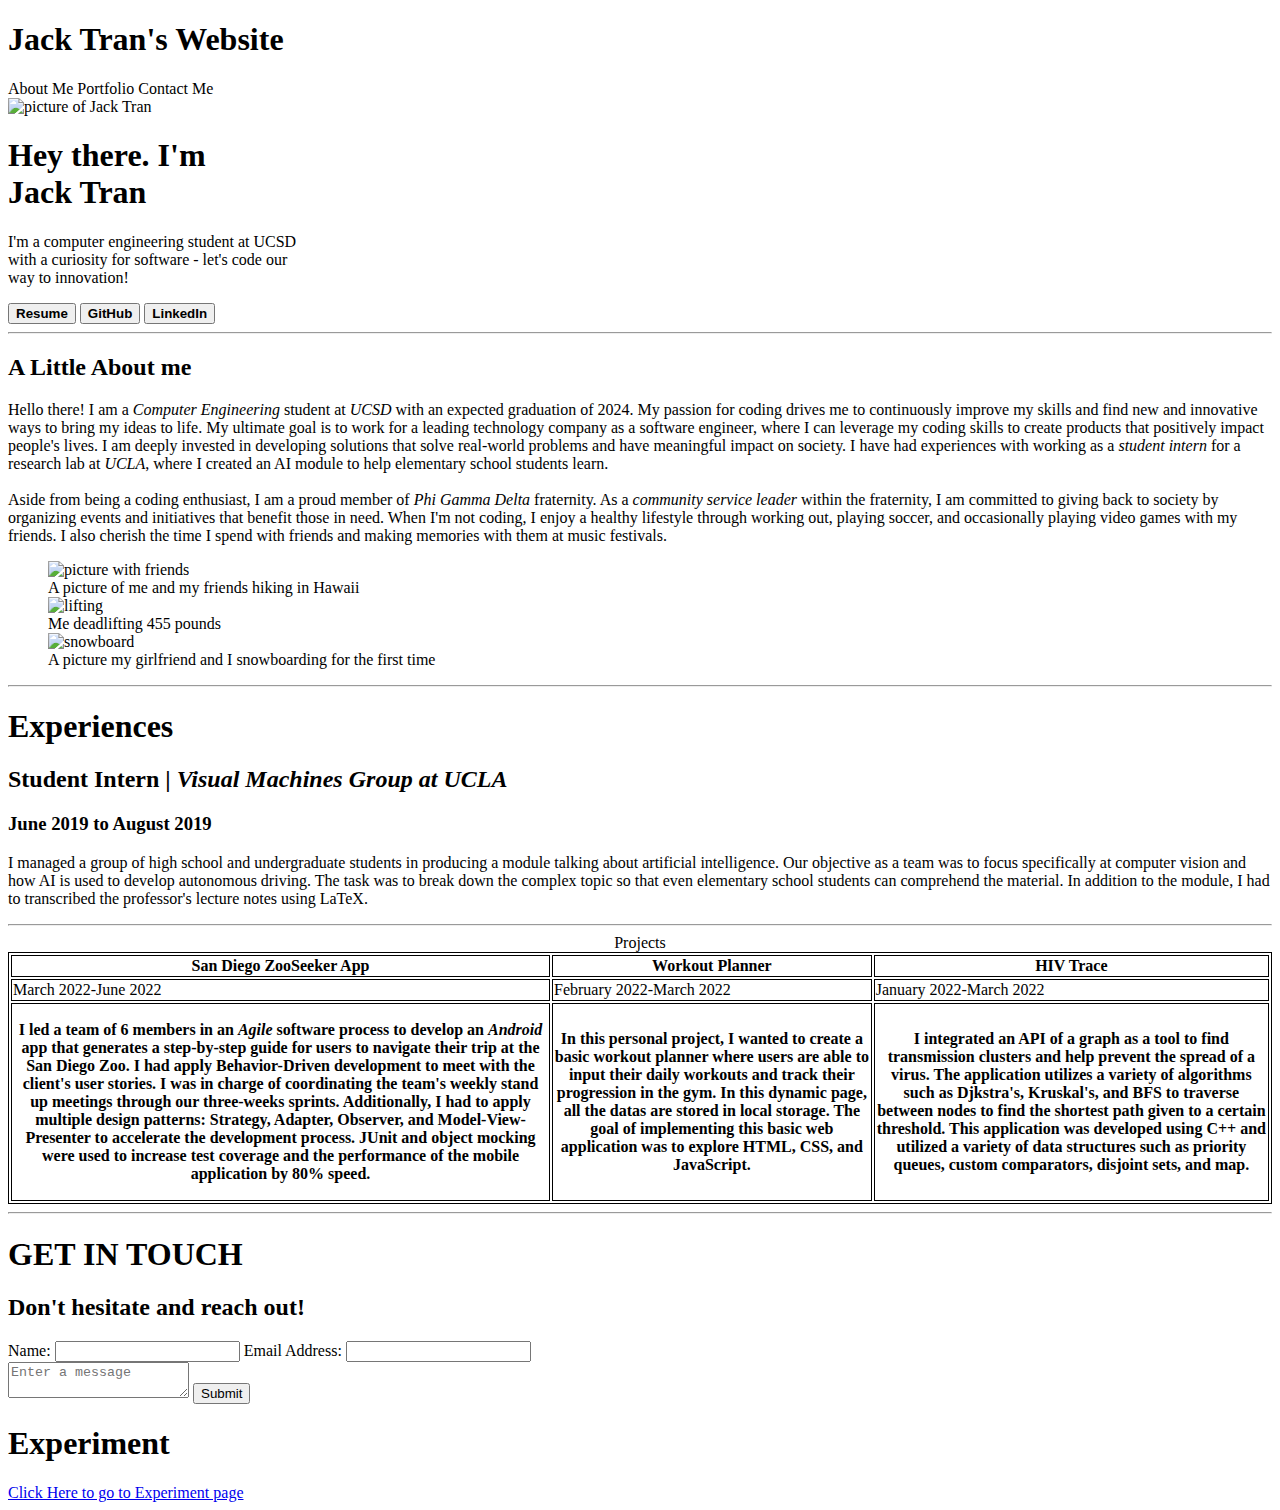
==== index.html @ 8fab4cad "built webpage with basic HTML" ====
<!DOCTYPE html>
<html lang ="en">
    <head>
        <title> Jack Tran's Portfolio</title>
        <meta charset="UTF-8"/>
        <meta name="description" content="Personal Portfolio"/>
        <meta name="keywords" content="HTML, CSS, JavaScript" />
	    <meta name="viewport" content="width=device-width, initial-scale=1.0" />
        <meta name="author" content="Jack Tran"/>
        <link href="images/favicon.ico" rel="icon" />
	    <link href="styles/main.css" rel="stylesheet" />
    </head>
    <style>
        table,th,td{
            border: 1px solid black;
        }
    </style>
    <body>
        <!-- top navigation bar -->
        <header>
            <h1>Jack Tran's Website</h1>
            <nav>
                <a>About Me</a>
                <a>Portfolio</a>
                <a>Contact Me</a>
            </nav>
        </header>
        <!-- Main content of the page-->
        <main>
            <div>
                <section id="home-page"> 
                    <picture>
                        <img src="./images/profile pic.jpg" alt="picture of Jack Tran">
                    </picture>
                    <h1>Hey there. I'm<br> Jack Tran</h1>
                    <p>I'm a computer engineering student at UCSD <br> with a curiosity for software - let's code our<br> way to innovation!</p>
                    <a href="./images/Jack_Tran_Resume.pdf" target="_blank" rel="noopener noreferrer"><button name="resume button" ><b>Resume</b></button></a>
                    <a href="https://github.com/tranjack288" target="_blank" rel="noopener noreferrer"><button name="github button" type="button"><b>GitHub</b></button></a>
                    <a href="https://www.linkedin.com/in/jacktrancs/" target="_blank" rel="noopener noreferrer"><button name="linkedin button" type="button"><b>LinkedIn</b></button></a>
                </section>
            </div>
            
            <hr>
            <section id="about me">
                <h2>A Little About me</h2>
                
                <p>Hello there! I am a <em>Computer Engineering</em> student at <em>UCSD</em> with an expected graduation of 2024. My passion for coding drives me to continuously improve my skills and 
                    find new and innovative ways to bring my ideas to life. My ultimate goal is to work for a leading technology company as a software engineer, where I can leverage my coding skills to 
                    create products that positively impact people's lives. I am deeply invested in developing solutions that solve real-world problems and have meaningful impact on society.
                    I have had experiences with working as a <em>student intern</em> for a research lab at <em>UCLA</em>, where I created an AI module to help elementary school students learn.
                    <br><br>Aside from being a coding enthusiast, I am a proud member of <em>Phi Gamma Delta</em> fraternity. As a <em>community service leader</em> within the fraternity, I am committed to giving back to society by organizing events
                    and initiatives that benefit those in need. When I'm not coding, I enjoy a healthy lifestyle through working out, playing soccer, and occasionally playing video games with my friends.
                    I also cherish the time I spend with friends and making memories with them at music festivals.
                </p>
                <figure>
                    <img src="images/pic with friends.jpg" alt="picture with friends">
                    <figcaption>A picture of me and my friends hiking in Hawaii</figcaption>
                    <img src="./images/lifting_resized.png" alt="lifting">
                    <figcaption>Me deadlifting 455 pounds</figcaption>
                    <img src="./images/snowboard.JPG" alt="snowboard">
                    <figcaption>A picture my girlfriend and I snowboarding for the first time</figcaption>
                </figure>
            </section>
            <hr>
            <section id="Experiences">
                <h1>Experiences</h1>
                <section id="student intern">
                    <h2>Student Intern | <em>Visual Machines Group at UCLA</em></h2>
                    <h3>June 2019 to August 2019</h3>
                    <p>I managed a group of high school and undergraduate students in producing a module talking about artificial intelligence. Our objective as a team was to focus specifically at computer vision and how AI is used to 
                        develop autonomous driving. The task was to break down the complex topic so that even elementary school students can comprehend the material. In addition to the module, I had to transcribed the professor's lecture notes using LaTeX.
                    </p>
                </section>
            </section>
            <hr>
            <section id="Projects">
                <table>
                    <caption>Projects</caption>
                    <colgroup>
                        <col span="2">
                    </colgroup>
                    <tr>
                        <th>San Diego ZooSeeker App
                            
                        </th>
                        <th>Workout Planner</th>
                        <th>HIV Trace</th>
                    </tr>
                    <tr>
                        <td>March 2022-June 2022</td>
                        <td>February 2022-March 2022</td>
                        <td>January 2022-March 2022</td>
                    </tr>
                    <tr>
                        <th><p>I led a team of 6 members in an <i>Agile</i> software process to develop an <em>Android</em> app that generates a step-by-step guide for users to navigate their trip at the San Diego Zoo.
                        I had apply Behavior-Driven development to meet with the client's user stories. I was in charge of coordinating the team's weekly stand up meetings through our three-weeks sprints.
                        Additionally, I had to apply multiple design patterns: Strategy, Adapter, Observer, and Model-View-Presenter to accelerate the development process. JUnit and object mocking were used to increase test coverage and the 
                        performance of the mobile application by 80% speed.        
                        </p></th>
                        <th><p>
                            In this personal project, I wanted to create a basic workout planner where users are able to input their daily workouts and track their progression in the gym. In this dynamic page, all the datas 
                            are stored in local storage. The goal of implementing this basic web application was to explore HTML, CSS, and JavaScript.
                        </p></th>
                        <th><p>
                            I integrated an API of a graph as a tool to find transmission clusters and help prevent the spread of a virus. The application utilizes a variety of algorithms such as Djkstra's, Kruskal's, and BFS to traverse between
                            nodes to find the shortest path given to a certain threshold. This application was developed using C++ and utilized a variety of data structures such as priority queues, custom comparators, disjoint sets, and map.
                        </p></th>
                    </tr>
                </table>
            </section>
            <hr>
            <section id="Contact Me">
                <h1><strong>GET IN TOUCH</strong></h1>
                <h2>Don't hesitate and reach out!</h2>
                <form>
                    <label for="name">Name:</label>
                    <input type="text" id="name" name="name">
                    <label for="email-form">Email Address:</label>
                    <input type="email" id="email-form" name="email-form"><br>
                    <textarea placeholder="Enter a message"></textarea>
                    <input type="submit" value="Submit">
                </form>
            </section>
        </main>
        <footer>
            <h1>Experiment</h1>
            <a href="experiment.html" target="_blank" rel="noopener noreferrer">Click Here to go to Experiment page</a>
        </footer>
    </body>

</html>
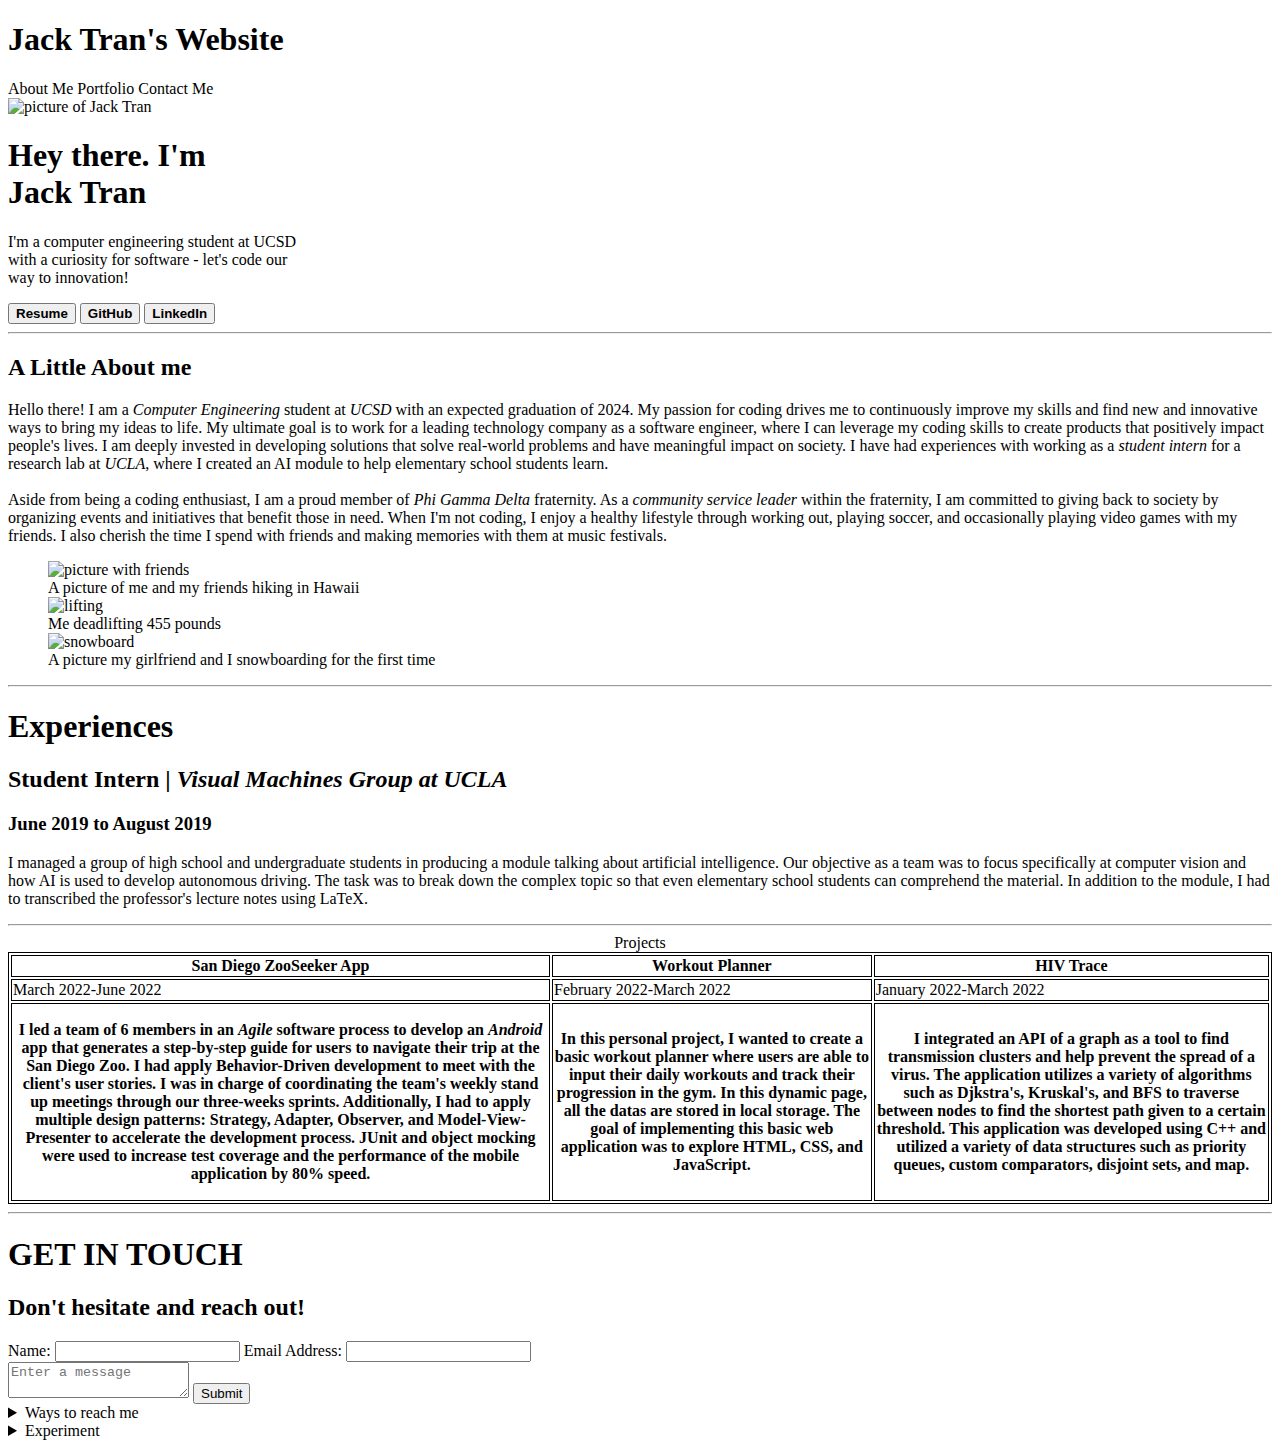
==== commit faf0a8d1: "added the remaining tags" ====
--- a/index.html
+++ b/index.html
@@ -123,8 +123,17 @@
             </section>
         </main>
         <footer>
-            <h1>Experiment</h1>
-            <a href="experiment.html" target="_blank" rel="noopener noreferrer">Click Here to go to Experiment page</a>
+            <details>
+                <summary>Ways to reach me</summary>
+                <p>tranjack288@gmail.com <br>
+                (626)-454-9798</p>
+            </details>
+            <details>
+                <summary>Experiment</summary>
+                <a href="experiment.html" target="_blank" rel="noopener noreferrer">Click Here to go to Experiment page</a>
+            </details>
+            
+            
         </footer>
     </body>
 
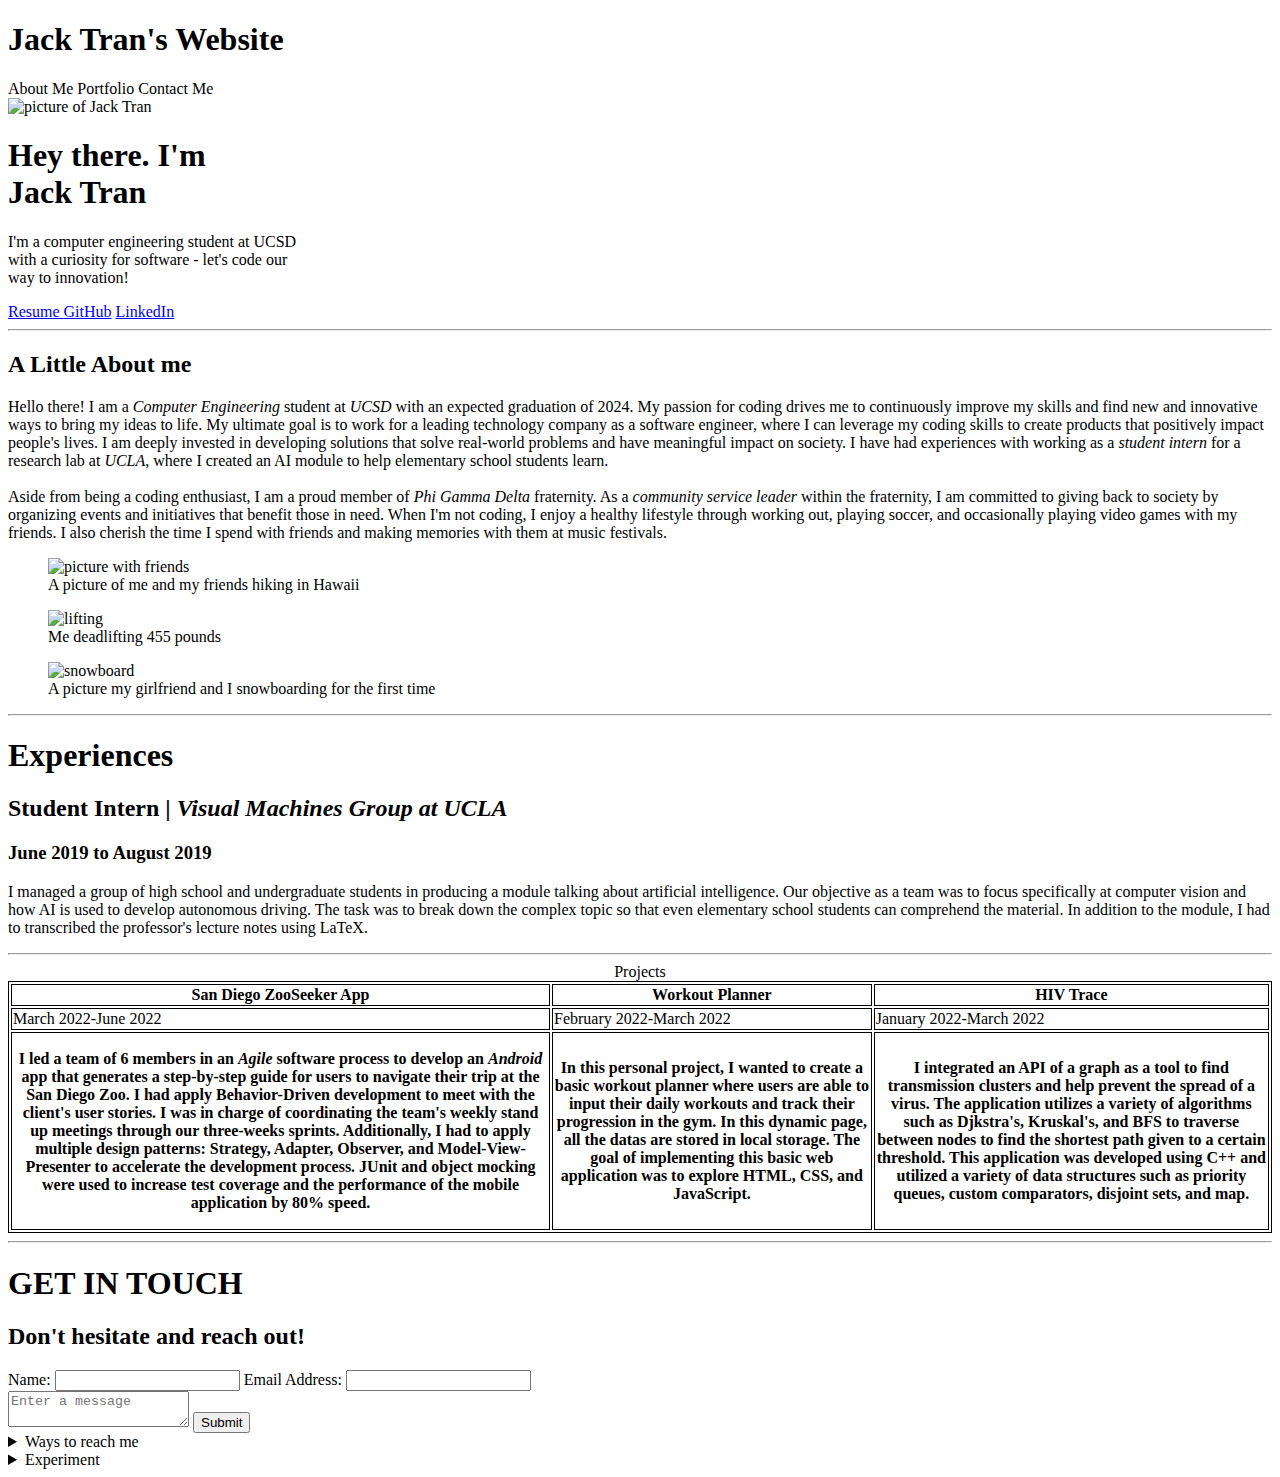
==== commit f88e4afe: "Merge branch 'main' of https://github.com/tranjack288/CSE-134B-Website" ====
--- a/index.html
+++ b/index.html
@@ -9,12 +9,12 @@
         <meta name="author" content="Jack Tran"/>
         <link href="images/favicon.ico" rel="icon" />
 	    <link href="styles/main.css" rel="stylesheet" />
-    </head>
     <style>
         table,th,td{
             border: 1px solid black;
         }
     </style>
+    </head>
     <body>
         <!-- top navigation bar -->
         <header>
@@ -30,18 +30,20 @@
             <div>
                 <section id="home-page"> 
                     <picture>
-                        <img src="./images/profile pic.jpg" alt="picture of Jack Tran">
+                        <img src="./images/profile_pic.jpg" alt="picture of Jack Tran">
                     </picture>
                     <h1>Hey there. I'm<br> Jack Tran</h1>
                     <p>I'm a computer engineering student at UCSD <br> with a curiosity for software - let's code our<br> way to innovation!</p>
-                    <a href="./images/Jack_Tran_Resume.pdf" target="_blank" rel="noopener noreferrer"><button name="resume button" ><b>Resume</b></button></a>
-                    <a href="https://github.com/tranjack288" target="_blank" rel="noopener noreferrer"><button name="github button" type="button"><b>GitHub</b></button></a>
-                    <a href="https://www.linkedin.com/in/jacktrancs/" target="_blank" rel="noopener noreferrer"><button name="linkedin button" type="button"><b>LinkedIn</b></button></a>
+                    <a href="./images/Jack_Tran_Resume.pdf" target="_blank" rel="noopener noreferrer">
+                        Resume
+                    </a>
+                    <a href="https://github.com/tranjack288" target="_blank" rel="noopener noreferrer">GitHub</a>
+                    <a href="https://www.linkedin.com/in/jacktrancs/" target="_blank" rel="noopener noreferrer">LinkedIn</a>
                 </section>
             </div>
             
             <hr>
-            <section id="about me">
+            <section id="about_me">
                 <h2>A Little About me</h2>
                 
                 <p>Hello there! I am a <em>Computer Engineering</em> student at <em>UCSD</em> with an expected graduation of 2024. My passion for coding drives me to continuously improve my skills and 
@@ -52,11 +54,16 @@
                     and initiatives that benefit those in need. When I'm not coding, I enjoy a healthy lifestyle through working out, playing soccer, and occasionally playing video games with my friends.
                     I also cherish the time I spend with friends and making memories with them at music festivals.
                 </p>
+                
                 <figure>
-                    <img src="images/pic with friends.jpg" alt="picture with friends">
+                    <img src="images/pic_with_friends.jpg" alt="picture with friends">
                     <figcaption>A picture of me and my friends hiking in Hawaii</figcaption>
+                </figure>
+                <figure>
                     <img src="./images/lifting_resized.png" alt="lifting">
                     <figcaption>Me deadlifting 455 pounds</figcaption>
+                </figure>
+                <figure>
                     <img src="./images/snowboard.JPG" alt="snowboard">
                     <figcaption>A picture my girlfriend and I snowboarding for the first time</figcaption>
                 </figure>
@@ -64,7 +71,7 @@
             <hr>
             <section id="Experiences">
                 <h1>Experiences</h1>
-                <section id="student intern">
+                <section id="student_intern">
                     <h2>Student Intern | <em>Visual Machines Group at UCLA</em></h2>
                     <h3>June 2019 to August 2019</h3>
                     <p>I managed a group of high school and undergraduate students in producing a module talking about artificial intelligence. Our objective as a team was to focus specifically at computer vision and how AI is used to 
@@ -80,9 +87,7 @@
                         <col span="2">
                     </colgroup>
                     <tr>
-                        <th>San Diego ZooSeeker App
-                            
-                        </th>
+                        <th>San Diego ZooSeeker App</th>
                         <th>Workout Planner</th>
                         <th>HIV Trace</th>
                     </tr>
@@ -109,7 +114,7 @@
                 </table>
             </section>
             <hr>
-            <section id="Contact Me">
+            <section id="Contact_Me">
                 <h1><strong>GET IN TOUCH</strong></h1>
                 <h2>Don't hesitate and reach out!</h2>
                 <form>
@@ -132,9 +137,6 @@
                 <summary>Experiment</summary>
                 <a href="experiment.html" target="_blank" rel="noopener noreferrer">Click Here to go to Experiment page</a>
             </details>
-            
-            
         </footer>
     </body>
-
-</html>+</html>
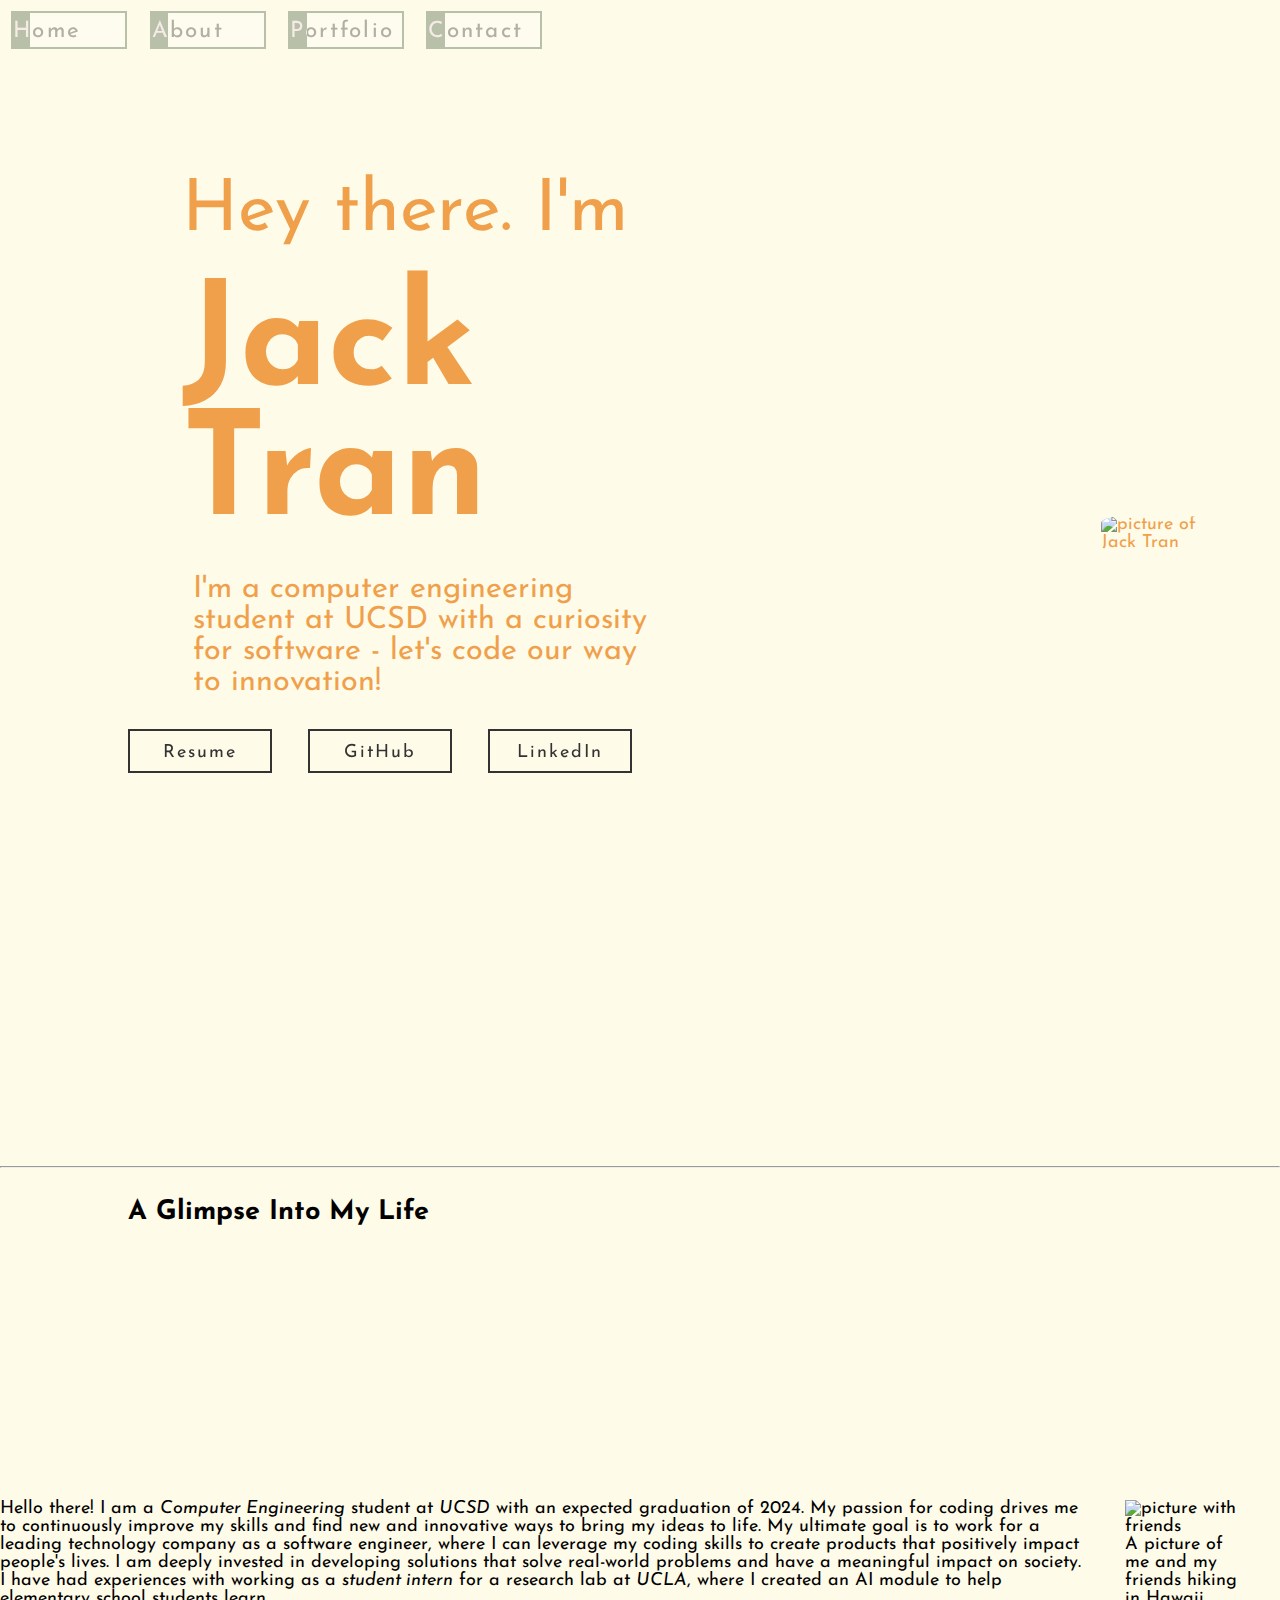
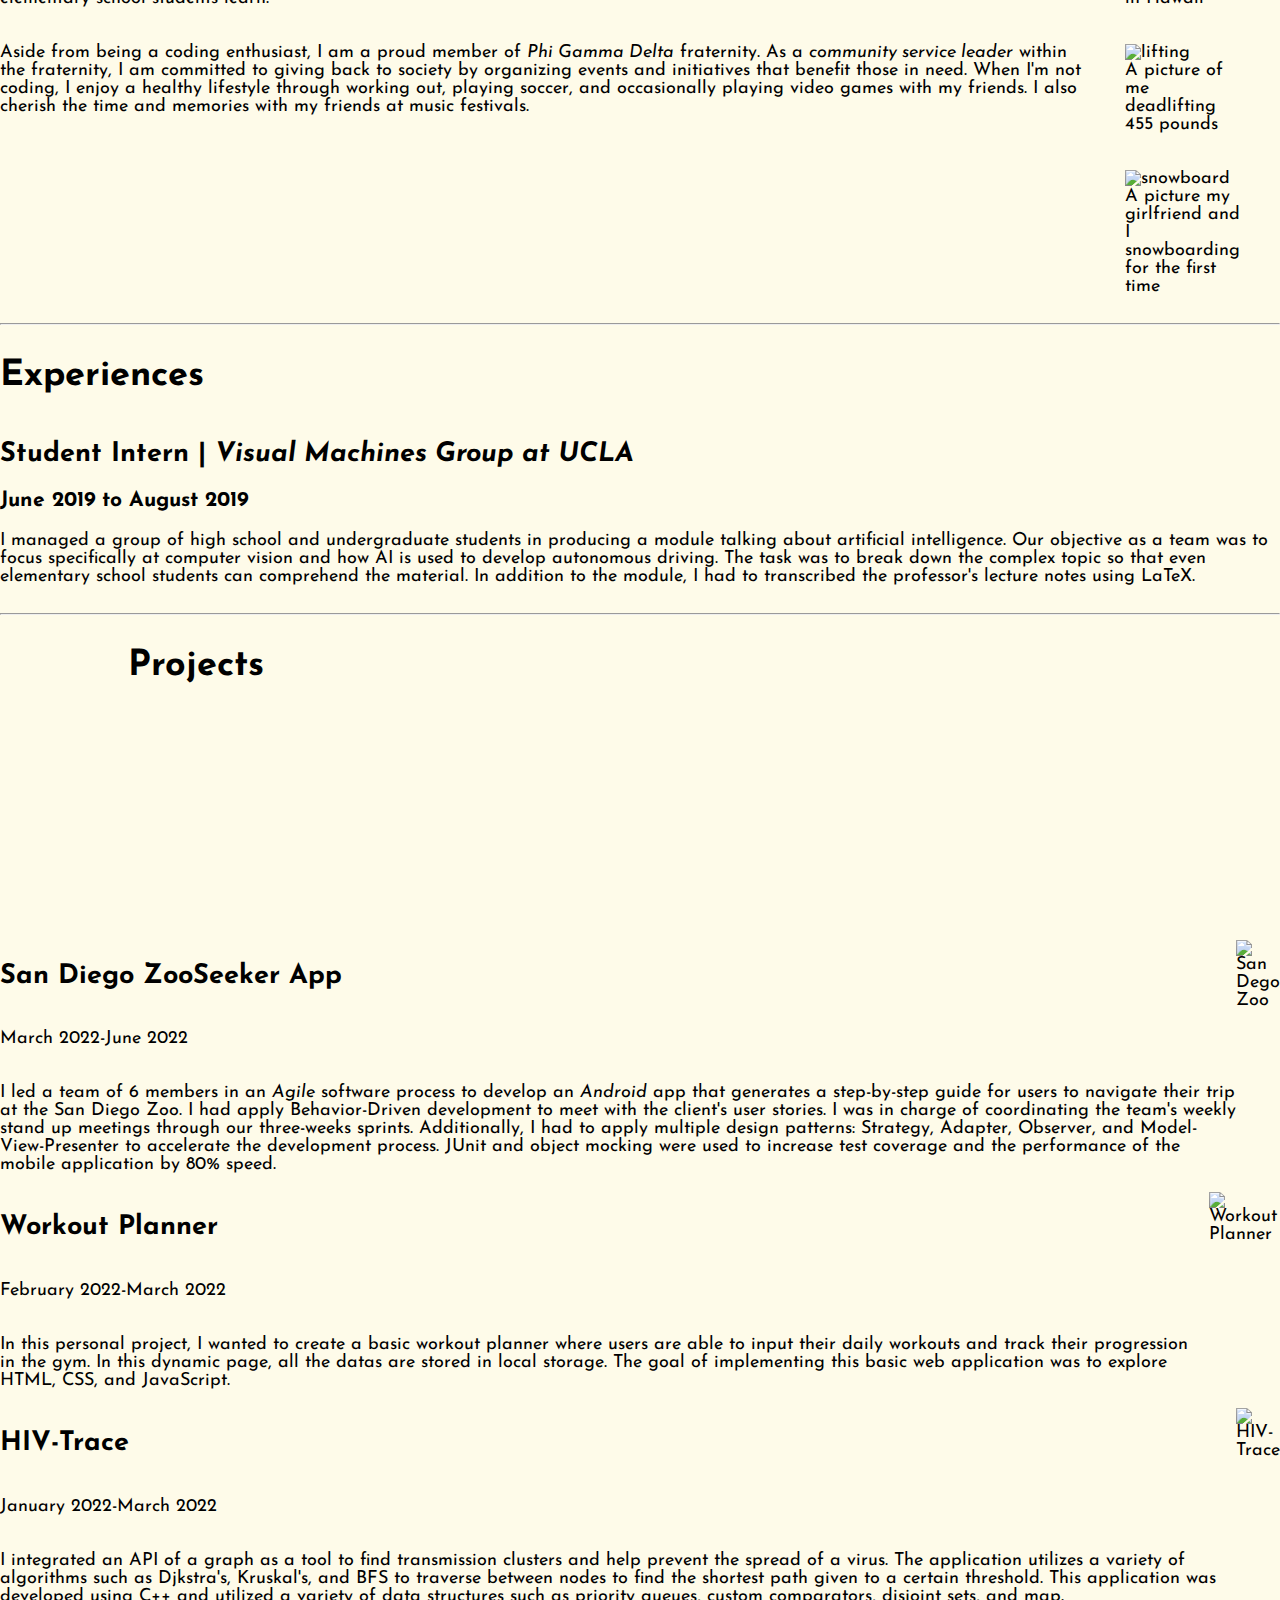
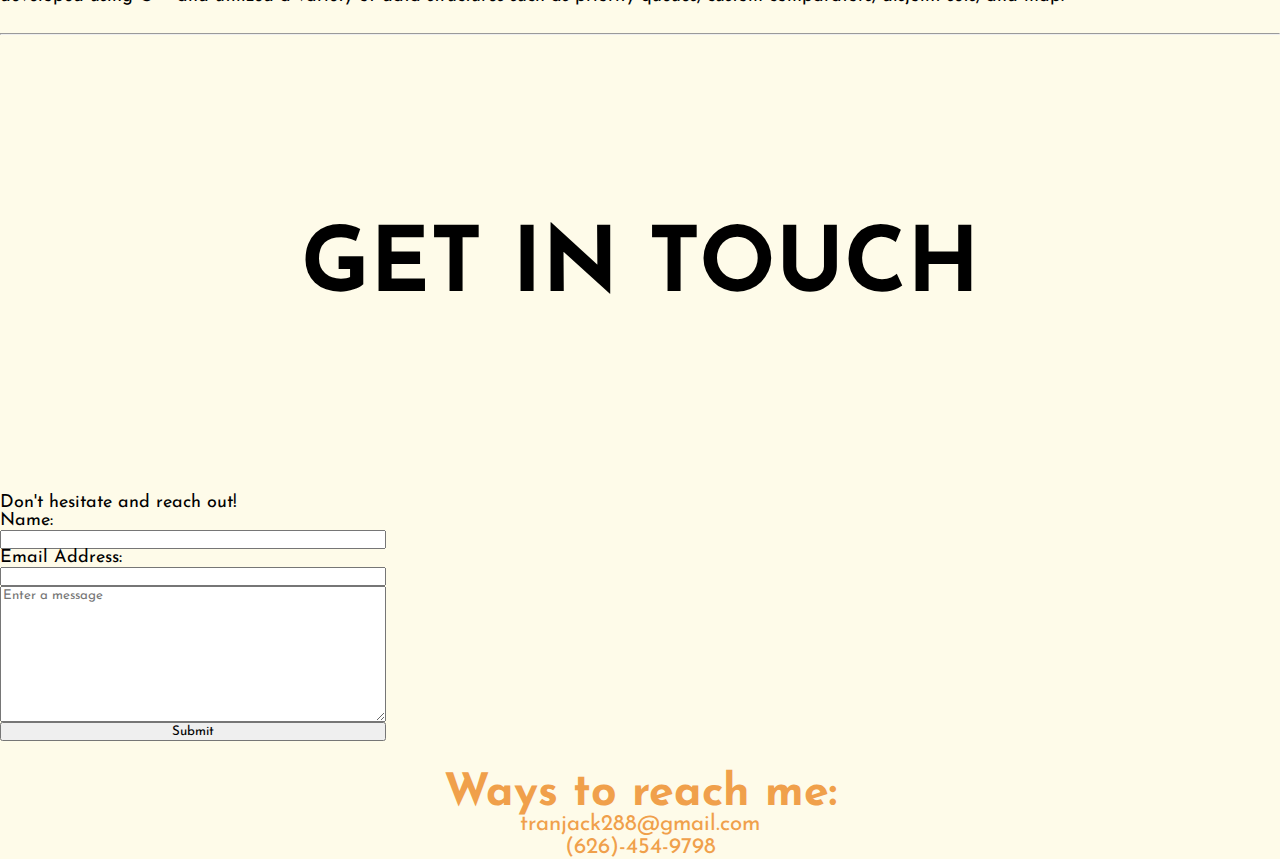
==== commit 597306ef: "changed fonts" ====
--- a/index.html
+++ b/index.html
@@ -1,142 +1,212 @@
 <!DOCTYPE html>
-<html lang ="en">
-    <head>
-        <title> Jack Tran's Portfolio</title>
-        <meta charset="UTF-8"/>
-        <meta name="description" content="Personal Portfolio"/>
-        <meta name="keywords" content="HTML, CSS, JavaScript" />
-	    <meta name="viewport" content="width=device-width, initial-scale=1.0" />
-        <meta name="author" content="Jack Tran"/>
-        <link href="images/favicon.ico" rel="icon" />
-	    <link href="styles/main.css" rel="stylesheet" />
-    <style>
-        table,th,td{
-            border: 1px solid black;
-        }
-    </style>
-    </head>
-    <body>
-        <!-- top navigation bar -->
-        <header>
-            <h1>Jack Tran's Website</h1>
-            <nav>
-                <a>About Me</a>
-                <a>Portfolio</a>
-                <a>Contact Me</a>
-            </nav>
-        </header>
-        <!-- Main content of the page-->
-        <main>
-            <div>
-                <section id="home-page"> 
-                    <picture>
-                        <img src="./images/profile_pic.jpg" alt="picture of Jack Tran">
-                    </picture>
-                    <h1>Hey there. I'm<br> Jack Tran</h1>
-                    <p>I'm a computer engineering student at UCSD <br> with a curiosity for software - let's code our<br> way to innovation!</p>
-                    <a href="./images/Jack_Tran_Resume.pdf" target="_blank" rel="noopener noreferrer">
-                        Resume
-                    </a>
-                    <a href="https://github.com/tranjack288" target="_blank" rel="noopener noreferrer">GitHub</a>
-                    <a href="https://www.linkedin.com/in/jacktrancs/" target="_blank" rel="noopener noreferrer">LinkedIn</a>
-                </section>
+<html lang="en">
+
+<head>
+    <title> Jack Tran's Portfolio</title>
+    <meta charset="UTF-8" />
+    <meta name="description" content="Personal Portfolio" />
+    <meta name="keywords" content="HTML, CSS, JavaScript" />
+    <meta name="viewport" content="width=device-width, initial-scale=1.0" />
+    <meta name="author" content="Jack Tran" />
+    <link href="images/favicon.ico" rel="icon" />
+    <link href="styles/main.css" rel="stylesheet" />
+    <link href="styles/bio-page.css" rel="stylesheet">
+    <link href="styles/experiences.css" rel="stylesheet">
+    <link href="styles/projects.css" rel="stylesheet">
+    <link href="styles/contact.css" rel="stylesheet">
+    <link href="styles/animations.css" rel="stylesheet">
+    <link rel="preconnect" href="https://fonts.googleapis.com">
+    <link rel="preconnect" href="https://fonts.gstatic.com" crossorigin>
+    <link
+        href="https://fonts.googleapis.com/css2?family=Josefin+Sans:ital,wght@0,100;0,200;0,300;0,400;0,500;0,600;0,700;1,100;1,200;1,300;1,400;1,500;1,600;1,700&display=swap"
+        rel="stylesheet">
+</head>
+
+<body class="flex-container column">
+    <!-- top navigation bar -->
+    <header class="flex-container">
+        <!-- <h1>Jack Tran's Website</h1> -->
+        <nav>
+            <ul>
+                <li><span>Home</span></li>
+                <li><span>About Me</span></li>
+                <li><span>Portfolio</span></li>
+                <li><span>Contact Me</span></li>
+            </ul>
+        </nav>
+    </header>
+    <!-- Main content of the page-->
+    <main>
+        <section id="home-page" class="flex-container home-page">
+            <section id="title" class="flex-container column">
+                <h1 id="intro">Hey there. I'm<br></h1>
+                <h2 id="fullname"> Jack Tran</h2>
+                <section id="profile-pic-tiny-sec" class="flex-container column">
+                    <img src="./images/profile_pic_tiny.jpg" id="profile-pic-tiny" alt="picture of Jack Tran">
+                </section>
+                <p id="bio">I'm a computer engineering student at UCSD with a curiosity for software - let's code
+                    our way to innovation!</p>
+                <section id="bio-buttons" class="flex-container">
+                    <a class="button" href="./images/Jack_Tran_Resume.pdf" target="_blank"
+                        rel="noopener noreferrer"><span>Resume</span></a>
+                    <a class="button" href="https://github.com/tranjack288" target="_blank"
+                        rel="noopener noreferrer"><span>GitHub</span></a>
+                    <a class="button" href="https://www.linkedin.com/in/jacktrancs/" target="_blank"
+                        rel="noopener noreferrer"><span>LinkedIn</span></a>
+                </section>
+            </section>
+            <section id="profile-pic-sec" class="flex-container column">
+                <img src="./images/profile_pic_tiny.jpg" id="profile-pic" alt="picture of Jack Tran">
+            </section>
+
+        </section>
+
+        <hr>
+        <!-- bio page -->
+        <section id="about_me" class="bio-page flex-container column">
+            <h2 id="title">A Glimpse Into My Life</h2>
+            <section class="flex-container">
+                <section id="bio-paragraph" class="flex-container bio-text column">
+                    <p>Hello there! I am a <em>Computer Engineering</em> student at <em>UCSD</em> with an expected
+                        graduation of 2024. My passion for coding drives me to continuously improve my skills and
+                        find new and innovative ways to bring my ideas to life. My ultimate goal is to work for a
+                        leading technology company as a software engineer, where I can leverage my coding skills to
+                        create products that positively impact people's lives. I am deeply invested in developing
+                        solutions that solve real-world problems and have a meaningful impact on society.
+                        I have had experiences with working as a <em>student intern</em> for a research lab at
+                        <em>UCLA</em>, where I created an AI module to help elementary school students learn.
+                    </p>
+                    <p>
+                        Aside from being a coding enthusiast, I am a proud member of <em>Phi Gamma Delta</em>
+                        fraternity. As a <em>community service leader</em> within the fraternity, I am committed to
+                        giving back to society by organizing events
+                        and initiatives that benefit those in need. When I'm not coding, I enjoy a healthy lifestyle
+                        through working out, playing soccer, and occasionally playing video games with my friends.
+                        I also cherish the time and memories with my friends at music festivals.
+                    </p>
+                </section>
+                <section class="section-img flex-container column">
+                    <figure class="flex-container column">
+                        <img id="firstimg" src="images/pic_with_friends_tiny.jpg" alt="picture with friends">
+                        <figcaption>A picture of me and my friends hiking in Hawaii</figcaption>
+                    </figure>
+                    <figure class="flex-container column">
+                        <img id="secondimg" src="./images/lifting_resized_tiny.png" alt="lifting">
+                        <figcaption>A picture of me deadlifting 455 pounds</figcaption>
+                    </figure>
+                    <figure class="flex-container column">
+                        <img id="thirdimg" src="./images/snowboard_tiny.jfif" alt="snowboard">
+                        <figcaption>A picture my girlfriend and I snowboarding for the first time</figcaption>
+                    </figure>
+                </section>
+            </section>
+
+        </section>
+        <!-- experiences page -->
+        <hr>
+        <section id="experiences" class="exp-page flex-container column">
+            <h1 id="h1-exp">Experiences</h1>
+            <section id="student_intern">
+                <h2>Student Intern | <em>Visual Machines Group at UCLA</em></h2>
+                <h3 id="exp-date">June 2019 to August 2019</h3>
+                <p id="exp-p">I managed a group of high school and undergraduate students in producing a module talking
+                    about artificial intelligence. Our objective as a team was to focus specifically at computer vision
+                    and how AI is used to
+                    develop autonomous driving. The task was to break down the complex topic so that even elementary
+                    school students can comprehend the material. In addition to the module, I had to transcribed the
+                    professor's lecture notes using LaTeX.
+                </p>
+            </section>
+        </section>
+        <hr>
+        <section id="projects" class="project-page flex-container column">
+            <h1 id="title">Projects</h2>
+                <section class="flex-container project-section">
+                    <section class="flex-container column">
+                        <h2>San Diego ZooSeeker App</h2>
+                        <p id="date">March 2022-June 2022</p>
+                        <p class="project-p">
+                            I led a team of 6 members in an <em>Agile</em> software process to develop an
+                            <em>Android</em> app that generates a step-by-step guide for users to navigate their trip at
+                            the San Diego Zoo.
+                            I had apply Behavior-Driven development to meet with the client's user stories. I was in
+                            charge of coordinating the team's weekly stand up meetings through our three-weeks sprints.
+                            Additionally, I had to apply multiple design patterns: Strategy, Adapter, Observer, and
+                            Model-View-Presenter to accelerate the development process. JUnit and object mocking were
+                            used to increase test coverage and the
+                            performance of the mobile application by 80% speed.
+                        </p>
+                    </section>
+                    <img id="zoopic" src="images/San-Diego-Zoo-Logo.png" alt="San Dego Zoo">
+                </section>
+                <section class=" flex-container project-section">
+                    <section class="flex-container column ">
+                        <h2>Workout Planner</h2>
+                        <p id="date">February 2022-March 2022</p>
+                        <p class="project-p">
+                            In this personal project, I wanted to create a basic workout planner where users are able to
+                            input their daily workouts and track their progression in the gym. In this dynamic page, all
+                            the datas
+                            are stored in local storage. The goal of implementing this basic web application was to
+                            explore HTML, CSS, and JavaScript.
+                        </p>
+                    </section>
+                    <img id="workout-img" src="images/workout_planner.png" alt="Workout Planner">
+                </section>
+                <section class=" flex-container project-section">
+                    <section class="flex-container column">
+                        <h2>HIV-Trace</h2>
+                        <p id="date">January 2022-March 2022</p>
+                        <p class="project-p">
+                            I integrated an API of a graph as a tool to find transmission clusters and help prevent the
+                            spread of a virus. The application utilizes a variety of algorithms such as Djkstra's,
+                            Kruskal's, and BFS to traverse between
+                            nodes to find the shortest path given to a certain threshold. This application was developed
+                            using C++ and utilized a variety of data structures such as priority queues, custom
+                            comparators, disjoint sets, and map.
+                        </p>
+                    </section>
+                    <img id="hiv" src="images/hiv_trace.png" alt="HIV-Trace">
+                </section>
+        </section>
+        <hr>
+        <!-- contact page -->
+        <div id="wrapper" class="animation-container flex-container column">
+            <div id="container">
+                <h1>GET IN TOUCH</h1>
             </div>
-            
-            <hr>
-            <section id="about_me">
-                <h2>A Little About me</h2>
-                
-                <p>Hello there! I am a <em>Computer Engineering</em> student at <em>UCSD</em> with an expected graduation of 2024. My passion for coding drives me to continuously improve my skills and 
-                    find new and innovative ways to bring my ideas to life. My ultimate goal is to work for a leading technology company as a software engineer, where I can leverage my coding skills to 
-                    create products that positively impact people's lives. I am deeply invested in developing solutions that solve real-world problems and have meaningful impact on society.
-                    I have had experiences with working as a <em>student intern</em> for a research lab at <em>UCLA</em>, where I created an AI module to help elementary school students learn.
-                    <br><br>Aside from being a coding enthusiast, I am a proud member of <em>Phi Gamma Delta</em> fraternity. As a <em>community service leader</em> within the fraternity, I am committed to giving back to society by organizing events
-                    and initiatives that benefit those in need. When I'm not coding, I enjoy a healthy lifestyle through working out, playing soccer, and occasionally playing video games with my friends.
-                    I also cherish the time I spend with friends and making memories with them at music festivals.
-                </p>
-                
-                <figure>
-                    <img src="images/pic_with_friends.jpg" alt="picture with friends">
-                    <figcaption>A picture of me and my friends hiking in Hawaii</figcaption>
-                </figure>
-                <figure>
-                    <img src="./images/lifting_resized.png" alt="lifting">
-                    <figcaption>Me deadlifting 455 pounds</figcaption>
-                </figure>
-                <figure>
-                    <img src="./images/snowboard.JPG" alt="snowboard">
-                    <figcaption>A picture my girlfriend and I snowboarding for the first time</figcaption>
-                </figure>
-            </section>
-            <hr>
-            <section id="Experiences">
-                <h1>Experiences</h1>
-                <section id="student_intern">
-                    <h2>Student Intern | <em>Visual Machines Group at UCLA</em></h2>
-                    <h3>June 2019 to August 2019</h3>
-                    <p>I managed a group of high school and undergraduate students in producing a module talking about artificial intelligence. Our objective as a team was to focus specifically at computer vision and how AI is used to 
-                        develop autonomous driving. The task was to break down the complex topic so that even elementary school students can comprehend the material. In addition to the module, I had to transcribed the professor's lecture notes using LaTeX.
-                    </p>
-                </section>
-            </section>
-            <hr>
-            <section id="Projects">
-                <table>
-                    <caption>Projects</caption>
-                    <colgroup>
-                        <col span="2">
-                    </colgroup>
-                    <tr>
-                        <th>San Diego ZooSeeker App</th>
-                        <th>Workout Planner</th>
-                        <th>HIV Trace</th>
-                    </tr>
-                    <tr>
-                        <td>March 2022-June 2022</td>
-                        <td>February 2022-March 2022</td>
-                        <td>January 2022-March 2022</td>
-                    </tr>
-                    <tr>
-                        <th><p>I led a team of 6 members in an <i>Agile</i> software process to develop an <em>Android</em> app that generates a step-by-step guide for users to navigate their trip at the San Diego Zoo.
-                        I had apply Behavior-Driven development to meet with the client's user stories. I was in charge of coordinating the team's weekly stand up meetings through our three-weeks sprints.
-                        Additionally, I had to apply multiple design patterns: Strategy, Adapter, Observer, and Model-View-Presenter to accelerate the development process. JUnit and object mocking were used to increase test coverage and the 
-                        performance of the mobile application by 80% speed.        
-                        </p></th>
-                        <th><p>
-                            In this personal project, I wanted to create a basic workout planner where users are able to input their daily workouts and track their progression in the gym. In this dynamic page, all the datas 
-                            are stored in local storage. The goal of implementing this basic web application was to explore HTML, CSS, and JavaScript.
-                        </p></th>
-                        <th><p>
-                            I integrated an API of a graph as a tool to find transmission clusters and help prevent the spread of a virus. The application utilizes a variety of algorithms such as Djkstra's, Kruskal's, and BFS to traverse between
-                            nodes to find the shortest path given to a certain threshold. This application was developed using C++ and utilized a variety of data structures such as priority queues, custom comparators, disjoint sets, and map.
-                        </p></th>
-                    </tr>
-                </table>
-            </section>
-            <hr>
-            <section id="Contact_Me">
-                <h1><strong>GET IN TOUCH</strong></h1>
-                <h2>Don't hesitate and reach out!</h2>
-                <form>
-                    <label for="name">Name:</label>
-                    <input type="text" id="name" name="name">
-                    <label for="email-form">Email Address:</label>
-                    <input type="email" id="email-form" name="email-form"><br>
-                    <textarea placeholder="Enter a message"></textarea>
-                    <input type="submit" value="Submit">
+        </div>
+
+        <section id="contact_me" class="flex-container column">
+            <!-- <h2>Don't hesitate and reach out!</h2> -->
+            <section class="flex-container">
+                <form method="post" action="contactform.php">
+                    <span class="span-contact">
+                        Don't hesitate and reach out!
+                    </span>
+                    <div class="flex-container column">
+                        <label for="name">Name:</label>
+                        <input class="input2" type="text" id="name" name="name">
+                    </div>
+                    <div class="flex-container column">
+                        <label for="email-form">Email Address:</label>
+                        <input type="email" id="email-form" name="email-form">
+                    </div>
+                    <div class="flex-container column">
+                        <textarea placeholder="Enter a message" cols="50" rows="10"></textarea>
+                        <input type="submit" value="Submit">
+                    </div>
+
                 </form>
             </section>
-        </main>
-        <footer>
-            <details>
-                <summary>Ways to reach me</summary>
-                <p>tranjack288@gmail.com <br>
-                (626)-454-9798</p>
-            </details>
-            <details>
-                <summary>Experiment</summary>
-                <a href="experiment.html" target="_blank" rel="noopener noreferrer">Click Here to go to Experiment page</a>
-            </details>
-        </footer>
-    </body>
-</html>
+
+        </section>
+    </main>
+    <footer class="footer">
+        <h1>Ways to reach me:</h1>
+        <p>tranjack288@gmail.com</p>
+        <p>(626)-454-9798</p>
+    </footer>
+</body>
+
+</html>--- a/styles/main.css
+++ b/styles/main.css
@@ -0,0 +1,214 @@
+@media only screen and (max-width: 600px) {
+    body {
+        font-size: 16px;
+        max-width: 100%;
+    }
+
+    nav ul li {
+        display: inline;
+        list-style-type: none;
+        margin-right: 3.5em;
+        cursor: pointer;
+        color: aquamarine;
+    }
+
+    .flex-container {
+        flex-direction: column;
+    }
+
+    #profile-pic-sec{
+        display: none;
+    }
+    #profile-pic-tiny{
+        width: 50%;
+    }
+    #profile-pic-tiny-sec {
+        display: flex;
+        flex-direction: column;
+        
+        height: 40%;
+        border-radius: 20%;
+        align-items: center;
+       
+    }
+
+    #title {
+        text-align: center;
+    }
+
+    #fullname {
+        font-size: 4.5em;
+        margin: 0;
+        line-height: .9em;
+        font-weight: bolder;
+        
+    }
+}
+
+@media only screen and (min-width: 601px) {
+    /* Home page */
+    #profile-pic-tiny{
+        display: none;
+    }
+    #title {
+        max-width: 30em;
+        margin-left: 10%;
+        margin-bottom: 20%;
+    }
+
+    /* h1 */
+    #intro {
+        font-size: 4em;
+        margin-bottom: .5em;
+        font-weight: normal;
+        margin-left: 10%;
+        
+    }
+
+    #fullname {
+        font-size: 8em;
+        margin: 0;
+        line-height: .9em;
+        font-weight: bolder;
+        margin-left: 10%;
+    }
+
+    #bio {
+        margin-left: 12%;
+        max-width: 100%;
+        font-size: 1.7em;
+    }
+}
+@media only screen and (min-width: 1900px){
+    #home-page{
+        font-size: 110%;
+    }
+}
+#profile-pic {
+    height: 50%;
+    max-width: 100%;
+    border-radius: 20%;
+    margin-right: 40%;
+    margin-bottom: 50%;
+    display: flex;
+    
+}
+
+* {
+    font-family: 'Josefin Sans', sans-serif;
+}
+
+.flex-container {
+    display: flex;
+
+}
+
+.column {
+    flex-direction: column;
+}
+
+body {
+    margin: 0;
+    font-size: 18px;
+    background-color: #fefbe9;
+}
+
+main {
+    width: 100%;
+    flex-grow: 1;
+}
+
+/* Navigation bar */
+
+
+header {
+    justify-content: space-between;
+    opacity: .3;
+    position: fixed;
+    max-width: 100vw;
+    width: 100%;
+}
+
+header,
+footer {
+    font-size: calc(1rem + .5vw);
+    color: white;
+    width: 100%;
+
+}
+
+nav ul {
+    list-style-type: none;
+    padding: 0;
+    margin: 0;
+
+    display: flex;
+    flex-direction: row;
+}
+
+nav ul li {
+    font-size: 1em;
+    font-family: sans-serif;
+    background-color: white;
+    border: 2px solid #183a1d;
+    letter-spacing: 0.1em;
+    width: 5em;
+
+    height: 1.5em;
+    line-height: 1.5em;
+    position: relative;
+    overflow: hidden;
+    margin: 0.5em;
+    cursor: pointer;
+
+}
+
+nav ul li span {
+    color: white;
+    mix-blend-mode: difference;
+}
+
+nav ul li::before {
+    content: '';
+    position: absolute;
+    width: 1.5em;
+    height: inherit;
+    background-color: #183a1d;
+    
+    top: 0;
+    left: -0.75em;
+    transition: 0.5s ease-out;
+}
+
+nav ul li:hover::before {
+    transform: scale(7);
+}
+
+#home-page {
+    width: 100%;
+    justify-content: space-between;
+    align-items: center;
+    padding-top: 10%;
+    padding-bottom: 10%;
+
+    color: #f0a04b;
+    background-color: #fefbe9;
+    height: 100%;
+}
+
+.footer {
+    color: #f0a04b;
+    display: flex;
+    flex-direction: column;
+    align-items: center;
+}
+
+footer>h1 {
+    align-items: center;
+    margin-bottom: -3px;
+
+}
+
+footer>p {
+    margin: 0;
+}--- a/styles/animations.css
+++ b/styles/animations.css
@@ -0,0 +1,80 @@
+@import url(https://fonts.googleapis.com/css?family=Raleway:400,700,900,400italic,700italic,900italic);
+#wrapper {
+    margin-left: auto;
+    margin-right: auto;
+    justify-content: center;
+    align-items: center;
+    max-width: 100vw;
+    max-height: 50vh;
+    text-align: center;
+
+}
+
+#container {
+    display: flex;
+    flex-direction: column;
+    float: left;
+    justify-content: center;
+    min-height: 80vh;
+    padding: 0;
+    width: 100%;
+
+}
+
+.animation-container h1 {
+    font-size: 5em;
+    font-weight: 700;
+    line-height: 1;
+    text-align: center;
+}
+
+@media only screen and (max-width: 600px) {
+    .button {
+        margin-left: 33%;
+        max-width: 100%;
+        margin-bottom: auto;
+    }
+}
+
+.button {
+    display: block;
+    width: 8em;
+    height: 40px;
+    line-height: 40px;
+    font-size: 18px;
+    font-family: sans-serif;
+    text-decoration: none;
+    color: #333;
+    border: 2px solid #333;
+    letter-spacing: 2px;
+    text-align: center;
+    position: relative;
+    margin-right: 2em;
+    margin-bottom: auto;
+    margin-top: auto;
+    transition: all .35s;
+}
+
+a span {
+    position: relative;
+    z-index: 2;
+}
+
+.button:after {
+    position: absolute;
+    content: "";
+    top: 0;
+    left: 0;
+    width: 0;
+    height: 100%;
+    background: #183a1d;
+    transition: all .35s;
+}
+
+.button:hover {
+    color: #f6c453;
+}
+
+.button:hover:after {
+    width: 100%;
+}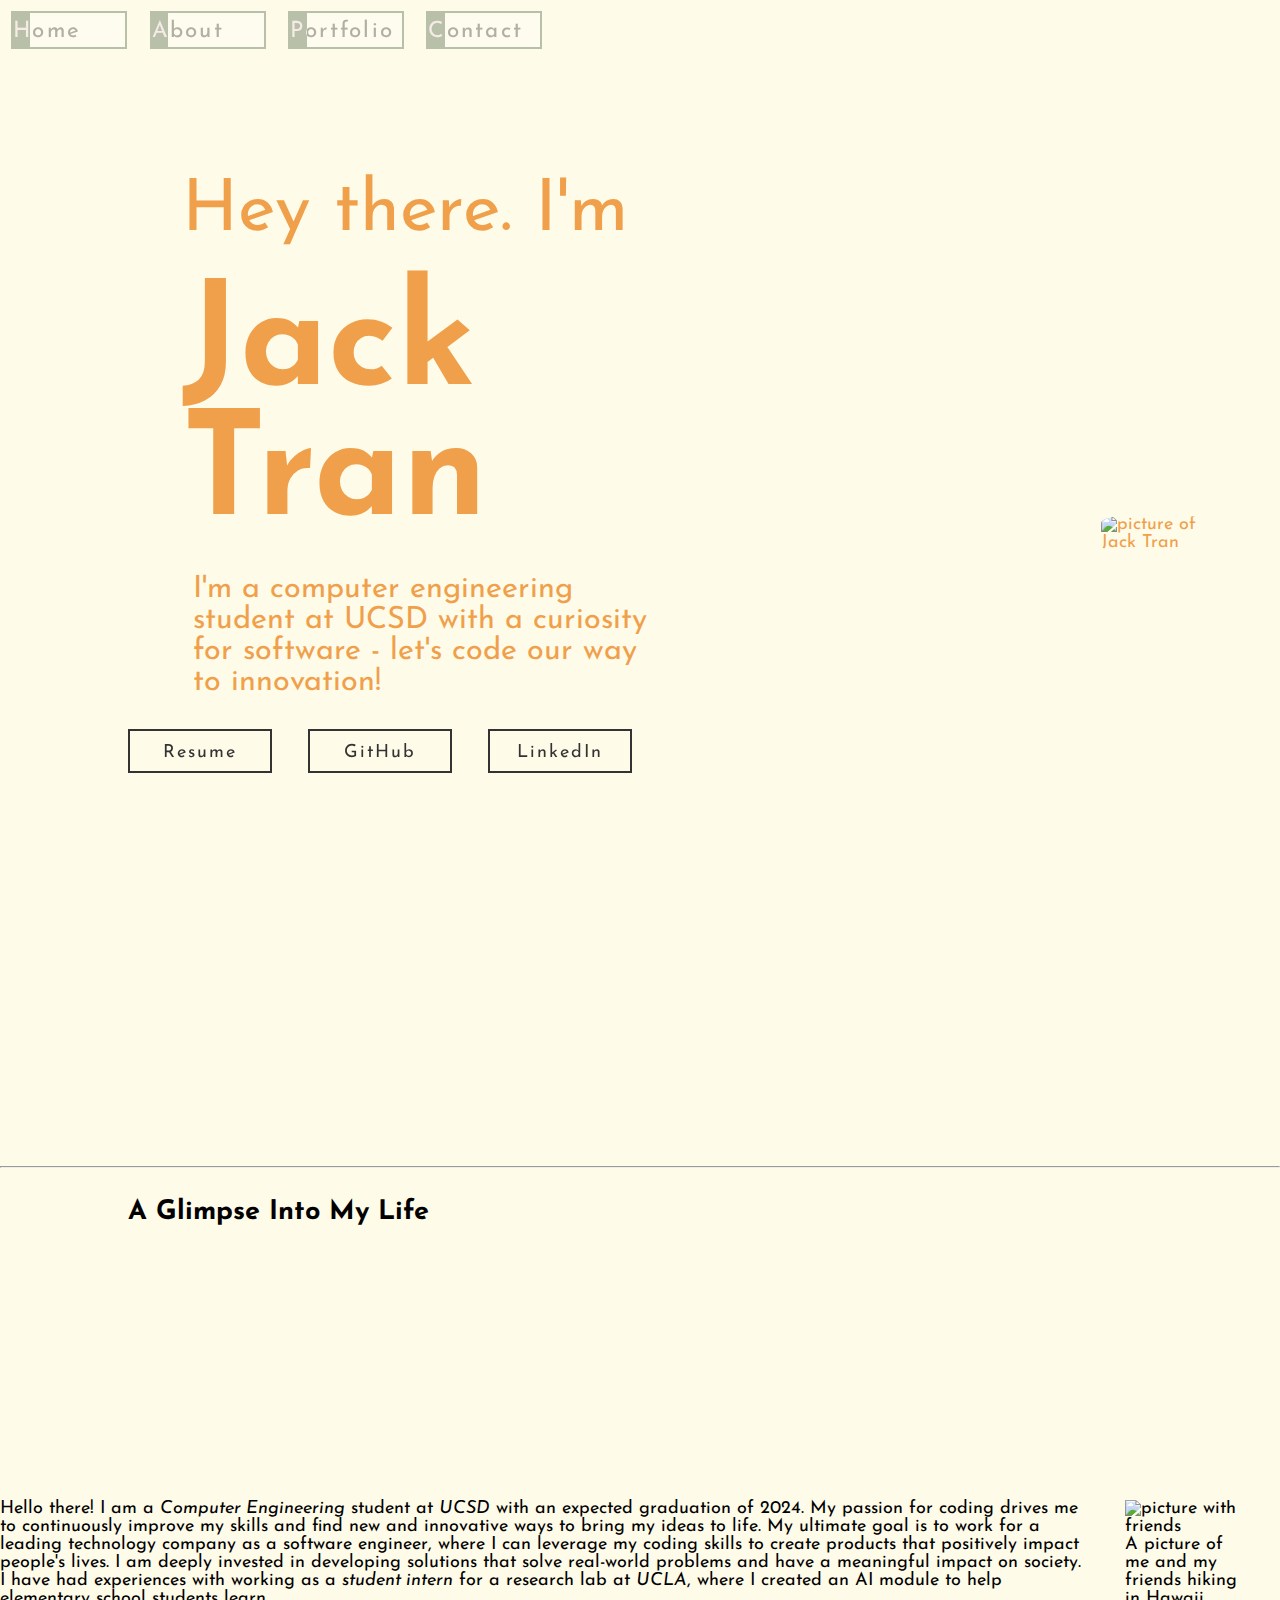
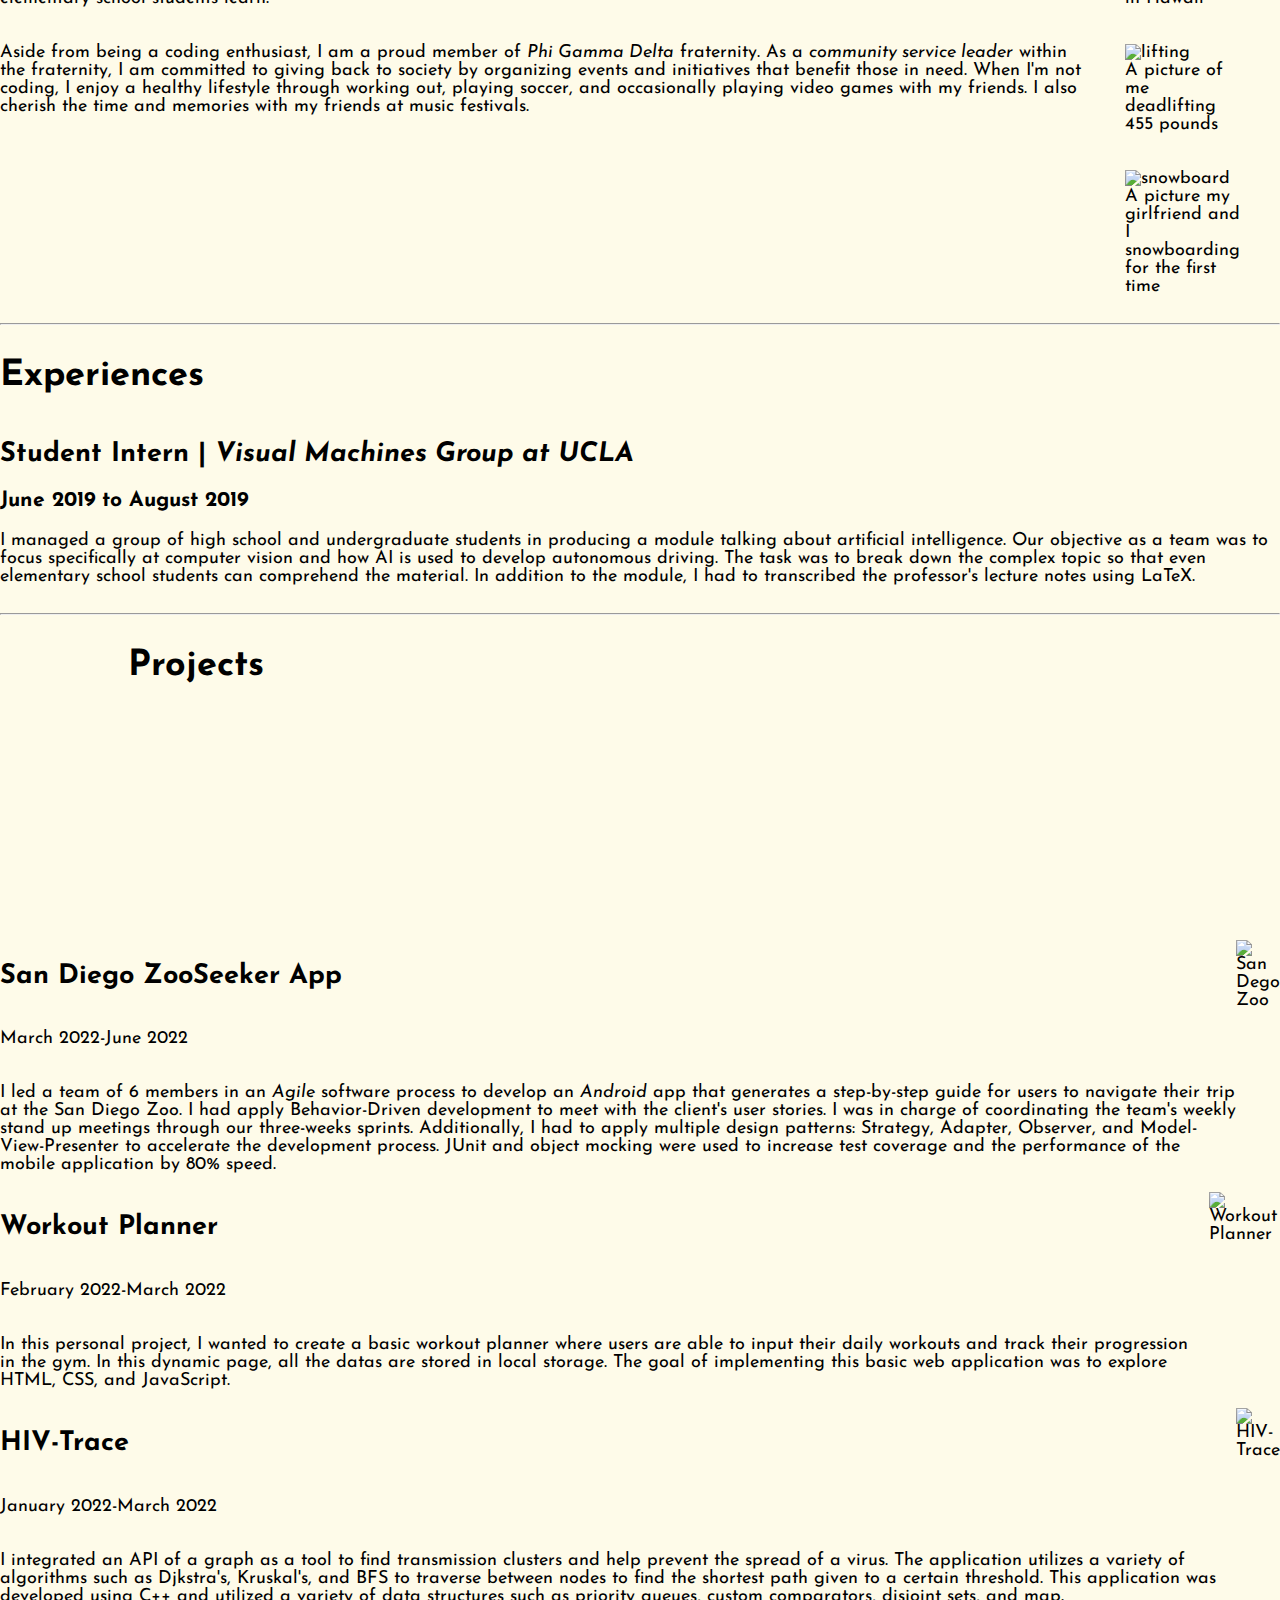
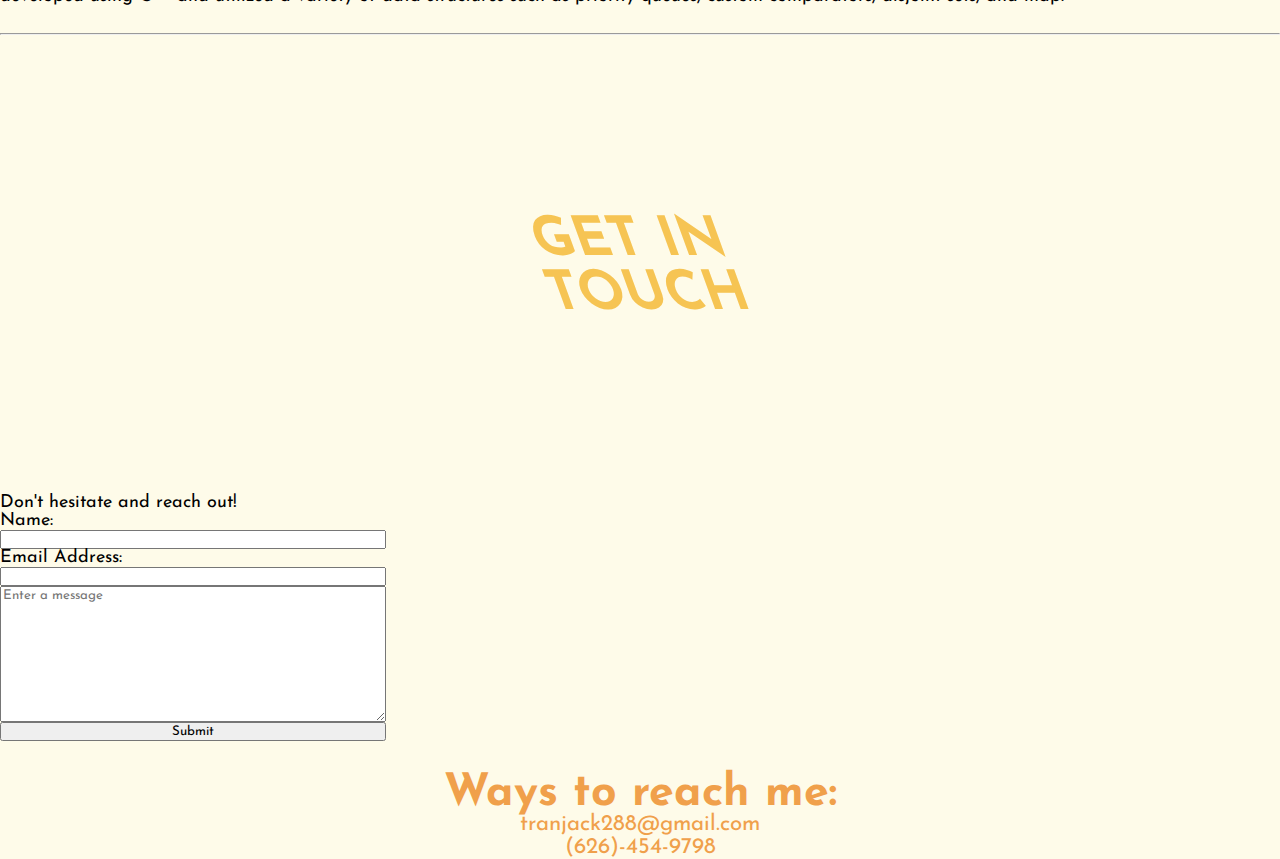
==== commit 6bd3ded6: "changes to CSS" ====
--- a/index.html
+++ b/index.html
@@ -28,10 +28,10 @@
         <!-- <h1>Jack Tran's Website</h1> -->
         <nav>
             <ul>
-                <li><span>Home</span></li>
-                <li><span>About Me</span></li>
-                <li><span>Portfolio</span></li>
-                <li><span>Contact Me</span></li>
+                <li class="nav"><span>Home</span></li>
+                <li class="nav"><span>About Me</span></li>
+                <li class="nav"><span>Portfolio</span></li>
+                <li class="nav"><span>Contact Me</span></li>
             </ul>
         </nav>
     </header>
--- a/styles/main.css
+++ b/styles/main.css
@@ -1,9 +1,13 @@
-@media only screen and (max-width: 600px) {
+/* phones */
+@media only screen and (max-width: 850px) {
     body {
         font-size: 16px;
         max-width: 100%;
     }
 
+    .nav{
+        font-size: .75rem;
+    }
     nav ul li {
         display: inline;
         list-style-type: none;
@@ -31,7 +35,11 @@
         align-items: center;
        
     }
-
+    .button {
+        margin-left: 33%;
+        max-width: 100%;
+        margin-bottom: auto;
+    }
     #title {
         text-align: center;
     }
@@ -44,8 +52,8 @@
         
     }
 }
-
-@media only screen and (min-width: 601px) {
+/* ipad */
+@media only screen and (min-width: 851px) {
     /* Home page */
     #profile-pic-tiny{
         display: none;
@@ -79,9 +87,19 @@
         font-size: 1.7em;
     }
 }
+/* desktop */
 @media only screen and (min-width: 1900px){
     #home-page{
         font-size: 110%;
+    }
+    ul{
+        padding: 1em;
+    }
+    .nav{
+        font-size: 120%;
+    }
+    figcaption{
+        font-size: 120%;
     }
 }
 #profile-pic {
@@ -206,7 +224,6 @@
 footer>h1 {
     align-items: center;
     margin-bottom: -3px;
-
 }
 
 footer>p {
--- a/styles/animations.css
+++ b/styles/animations.css
@@ -7,7 +7,6 @@
     max-width: 100vw;
     max-height: 50vh;
     text-align: center;
-
 }
 
 #container {
@@ -17,24 +16,32 @@
     justify-content: center;
     min-height: 80vh;
     padding: 0;
-    width: 100%;
-
+    
 }
 
 .animation-container h1 {
-    font-size: 5em;
+    font-size: 3em;
     font-weight: 700;
     line-height: 1;
     text-align: center;
+    margin-left: auto;
+    margin-right: auto;
+    animation: skew 3s infinite;
+    transform: skew(20deg);
+    animation-direction: alternate;
+    max-width: 60%;
+    color: #f6c453;
 }
+@keyframes skew {
+    0% {
+      transform: skew(20deg, 20deg);
+    }
+    100% {
+      transform: skew(-20deg, -20deg);
+    }
+  }
 
-@media only screen and (max-width: 600px) {
-    .button {
-        margin-left: 33%;
-        max-width: 100%;
-        margin-bottom: auto;
-    }
-}
+
 
 .button {
     display: block;
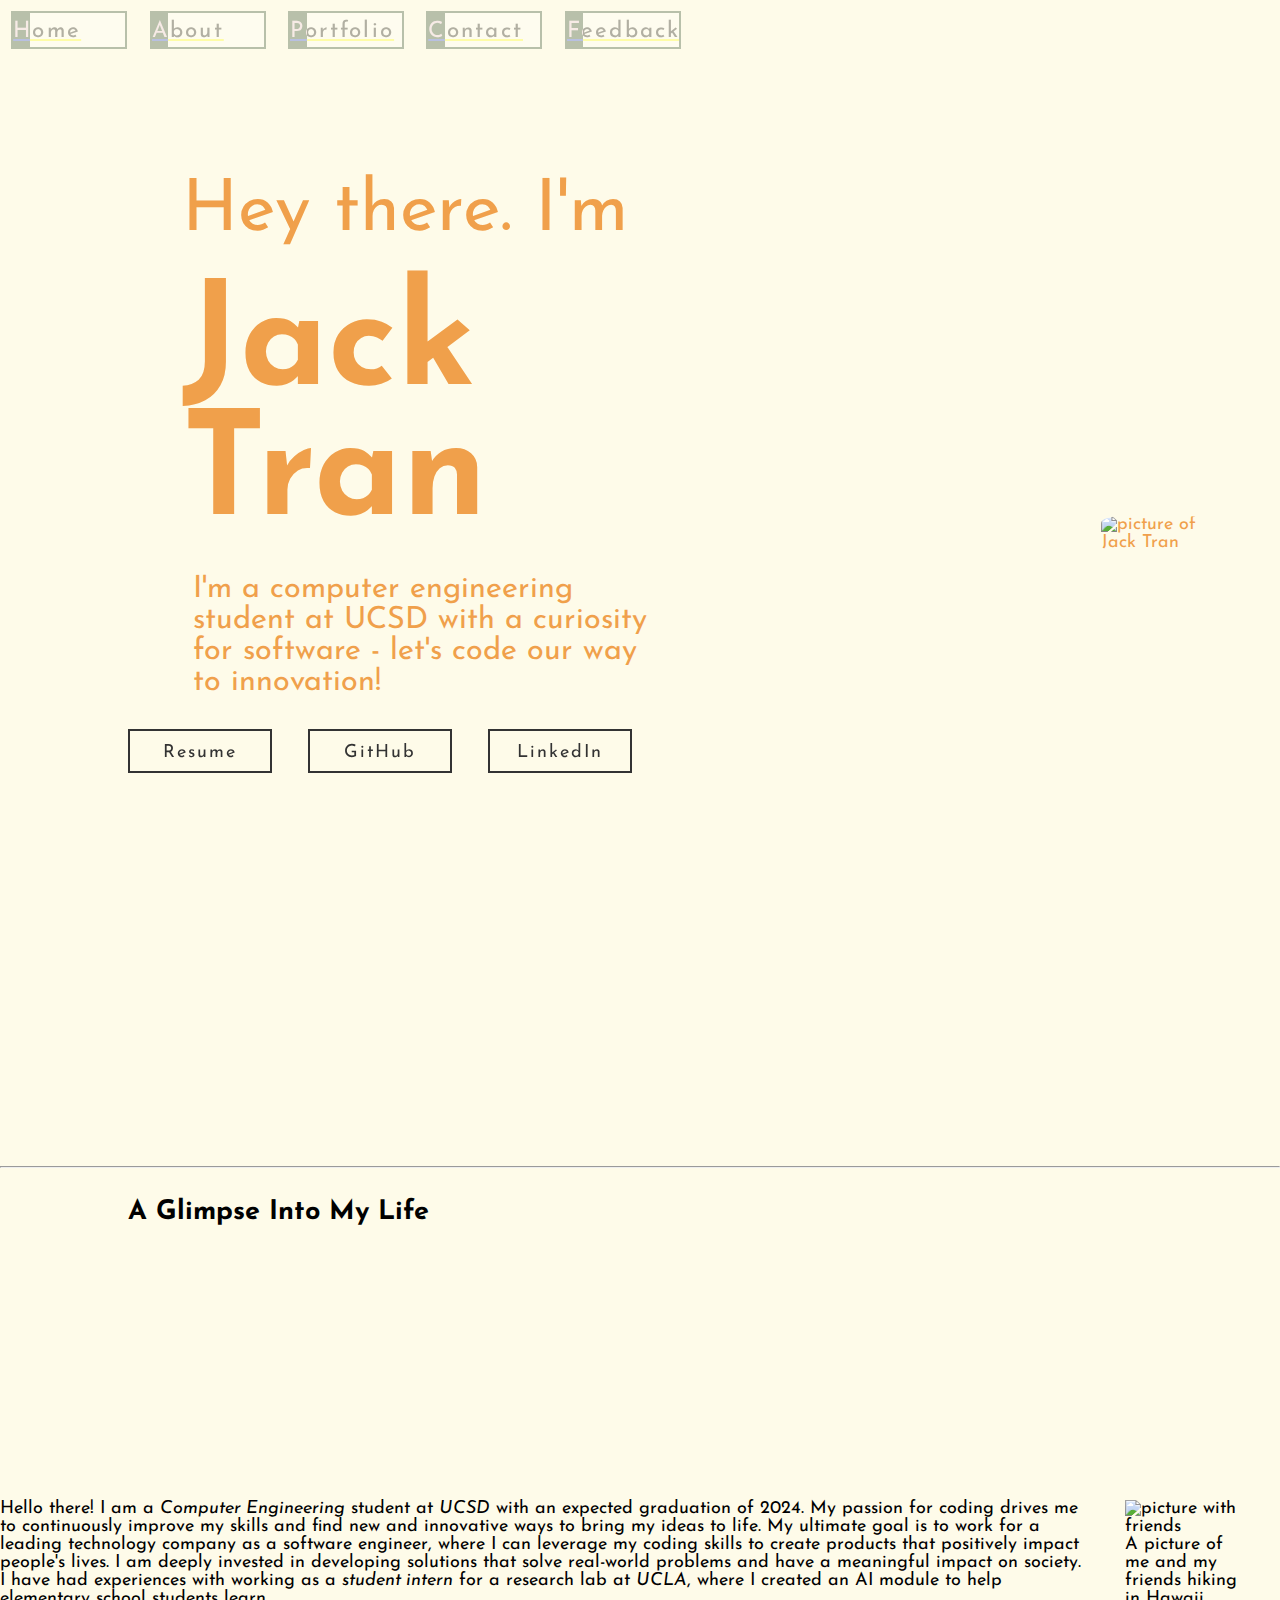
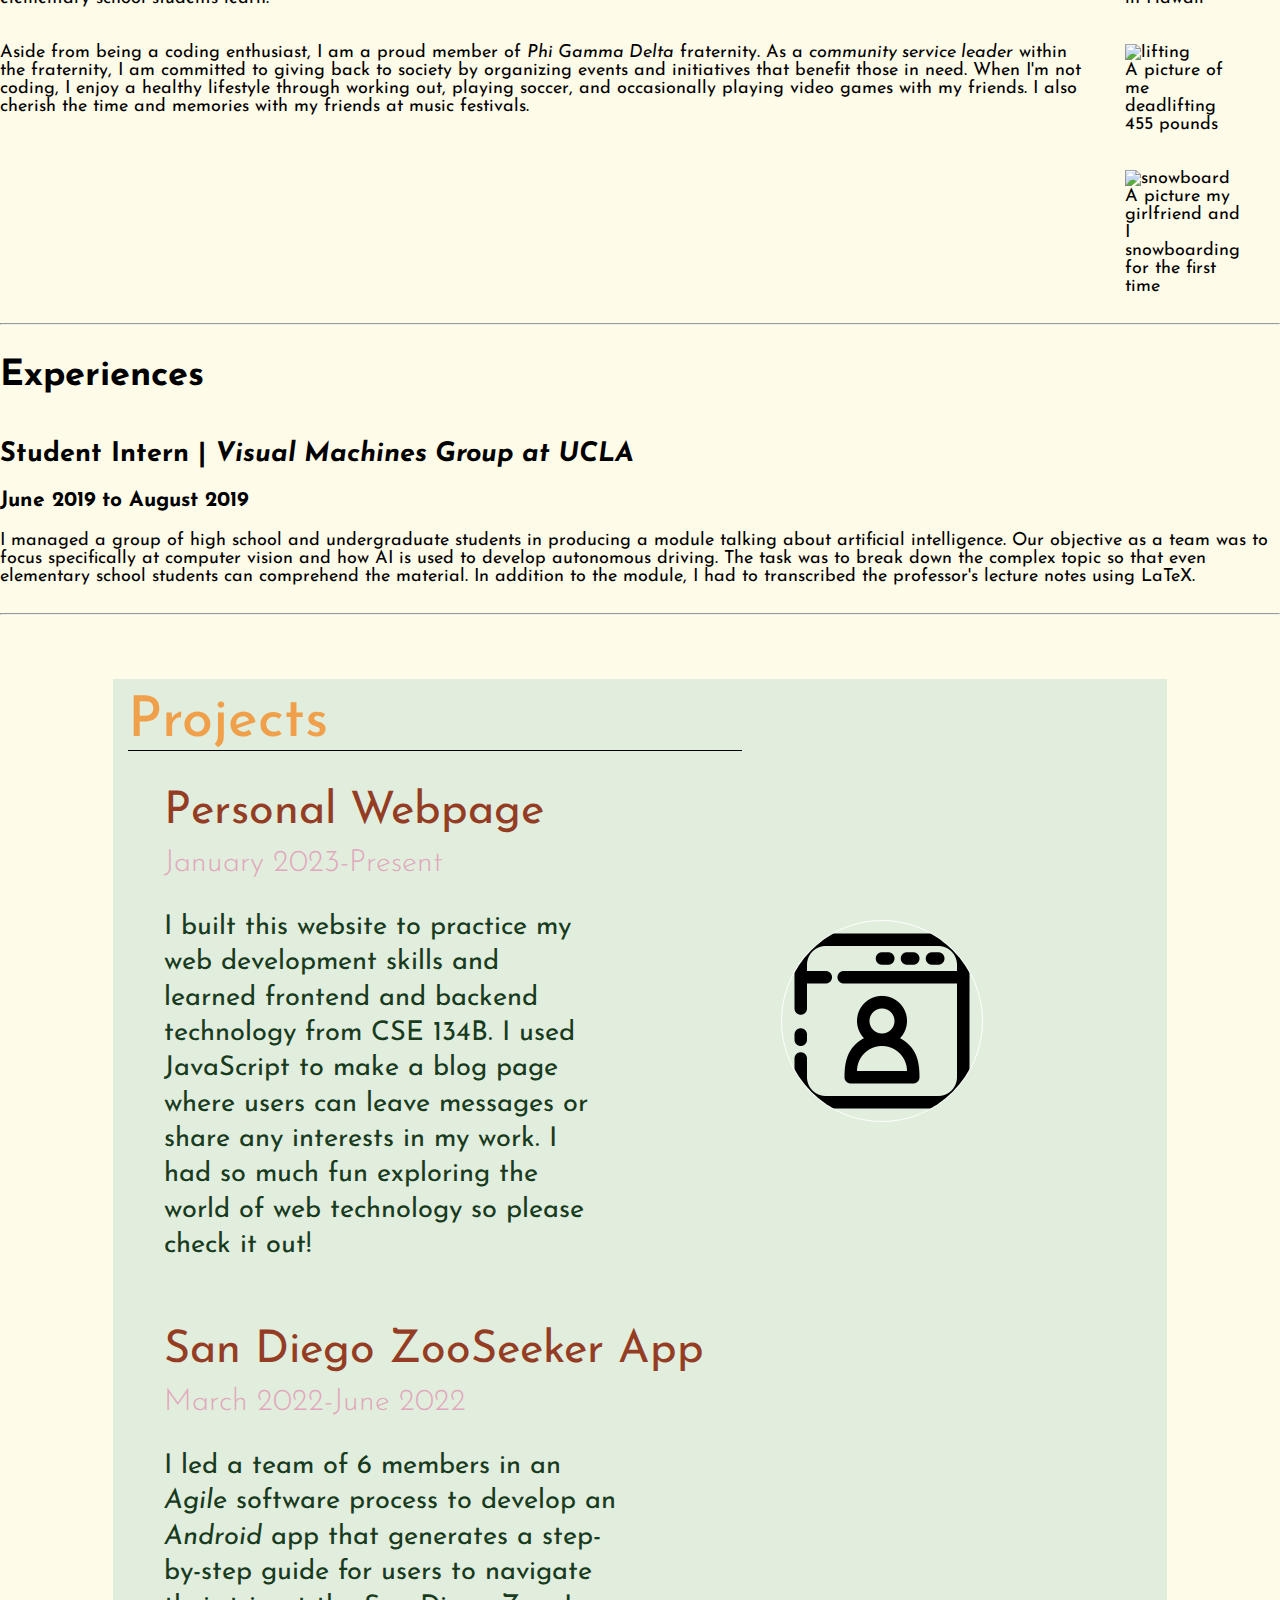
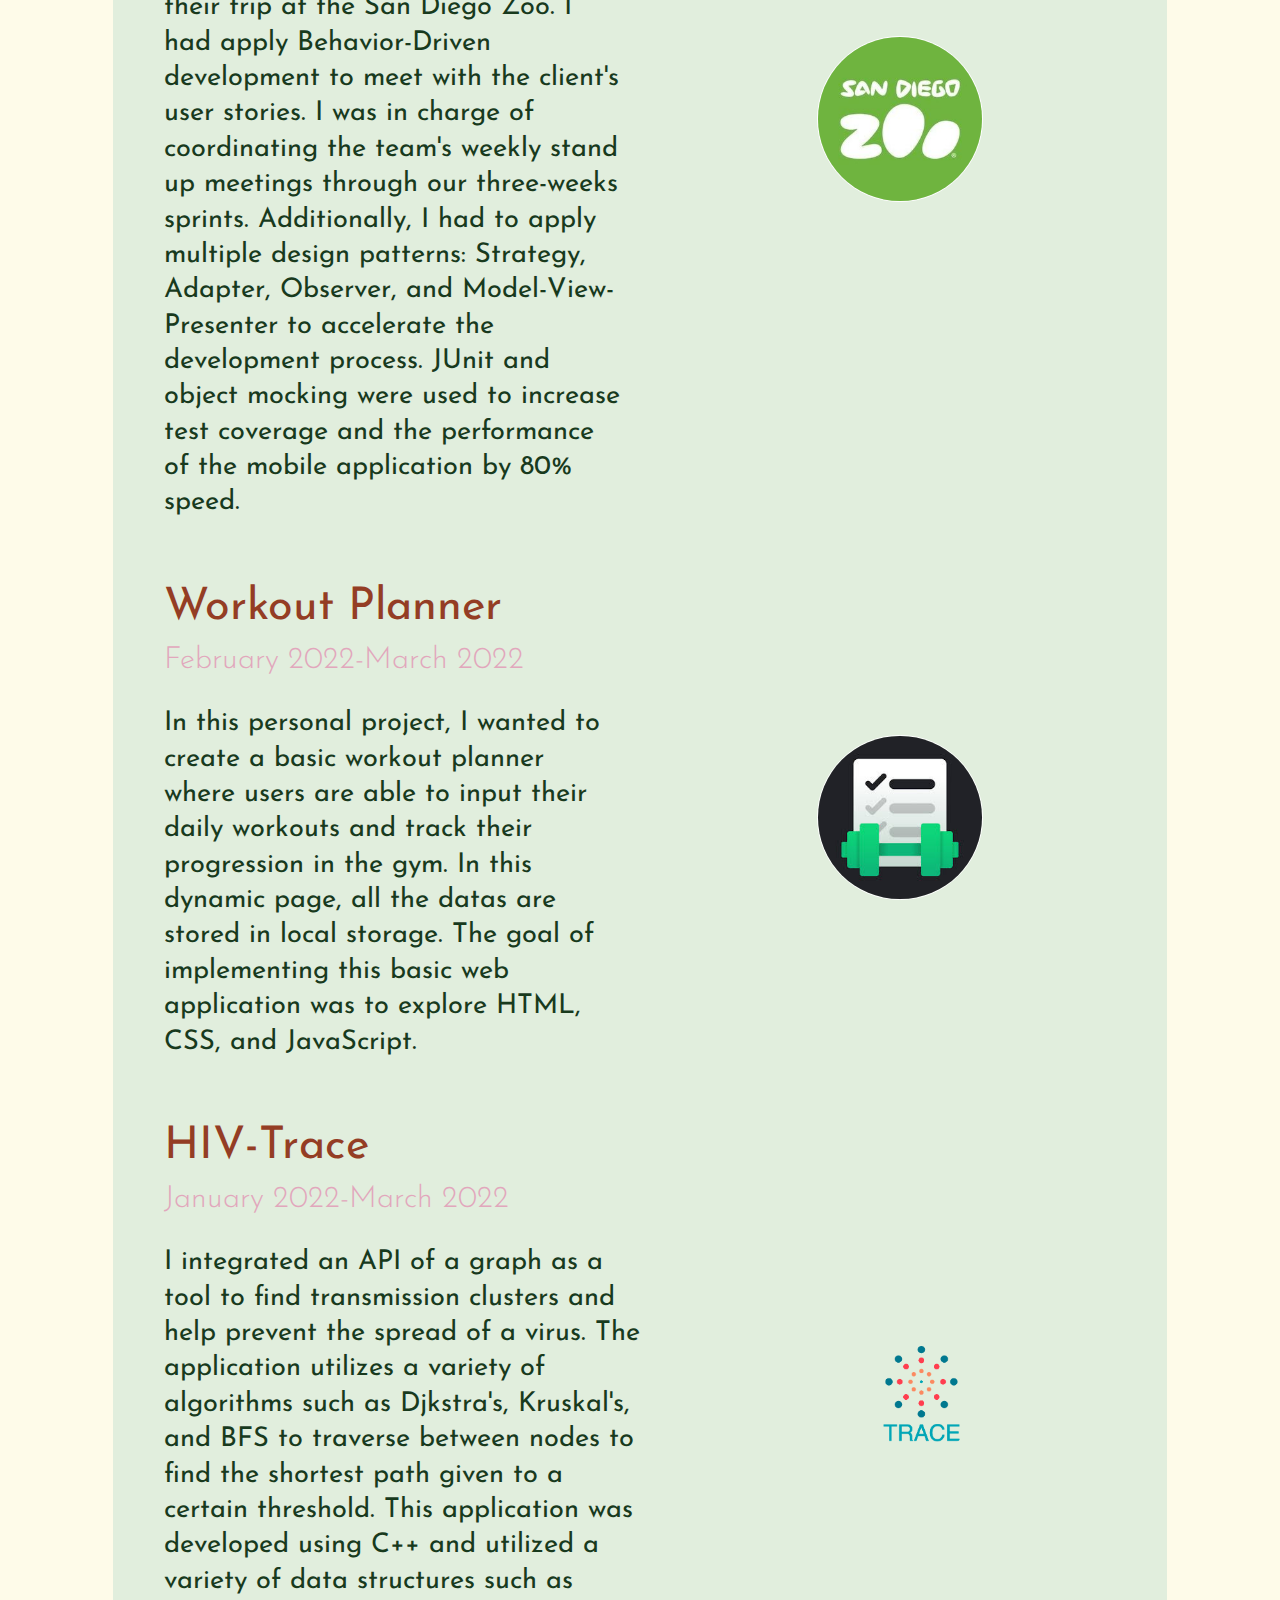
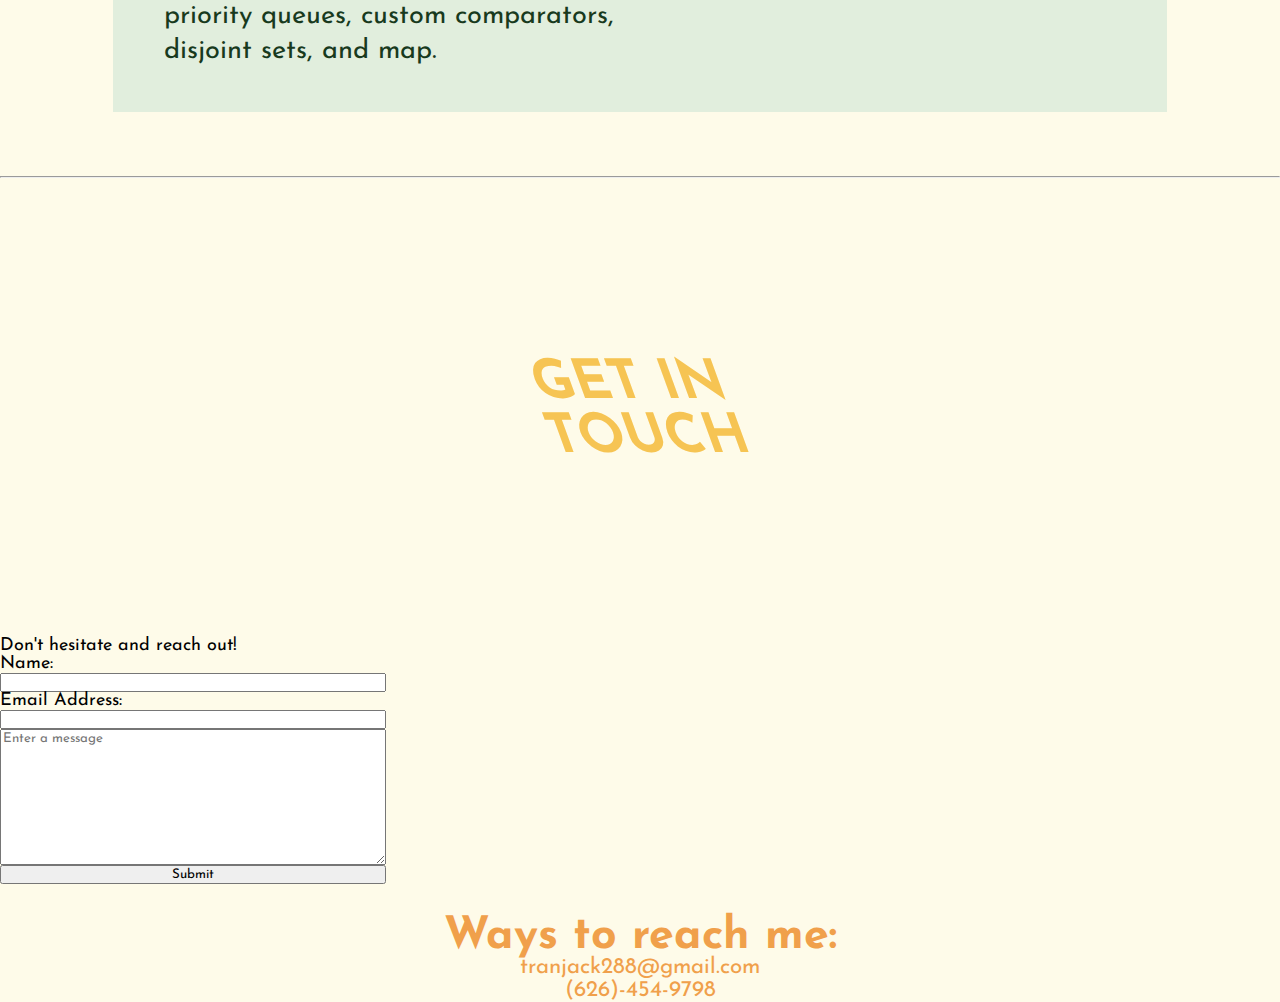
==== commit bcabf986: "made changes to the website" ====
--- a/index.html
+++ b/index.html
@@ -2,6 +2,15 @@
 <html lang="en">
 
 <head>
+    <!-- Google tag (gtag.js) -->
+    <script async src="https://www.googletagmanager.com/gtag/js?id=G-0XMYWVN7YJ"></script>
+    <script>
+        window.dataLayer = window.dataLayer || [];
+        function gtag() { dataLayer.push(arguments); }
+        gtag('js', new Date());
+
+        gtag('config', 'G-0XMYWVN7YJ');
+    </script>
     <title> Jack Tran's Portfolio</title>
     <meta charset="UTF-8" />
     <meta name="description" content="Personal Portfolio" />
@@ -20,6 +29,7 @@
     <link
         href="https://fonts.googleapis.com/css2?family=Josefin+Sans:ital,wght@0,100;0,200;0,300;0,400;0,500;0,600;0,700;1,100;1,200;1,300;1,400;1,500;1,600;1,700&display=swap"
         rel="stylesheet">
+    <script src="./script/main.js"></script>
 </head>
 
 <body class="flex-container column">
@@ -28,10 +38,11 @@
         <!-- <h1>Jack Tran's Website</h1> -->
         <nav>
             <ul>
-                <li class="nav"><span>Home</span></li>
-                <li class="nav"><span>About Me</span></li>
-                <li class="nav"><span>Portfolio</span></li>
-                <li class="nav"><span>Contact Me</span></li>
+                <li class="nav"><a href="#home-page"><span>Home</span></a></li>
+                <li class="nav"><a href="#about_me"><span>About Me</span></a></li>
+                <li class="nav"><a href="#experiences"><span>Portfolio</span></a></li>
+                <li class="nav"><a href="#contact_me"><span>Contact Me</span></a></li>
+                <li class="nav"><a href="JS-solutions\styledcrud.html"><span>Feedback</span></a></li>
             </ul>
         </nav>
     </header>
@@ -56,7 +67,9 @@
                 </section>
             </section>
             <section id="profile-pic-sec" class="flex-container column">
-                <img src="./images/profile_pic_tiny.jpg" id="profile-pic" alt="picture of Jack Tran">
+                <img src="./images/profile_pic.jpg"
+                    onerror="this.onerror=null; this.src='CSE-134B-JS\images\profile_pic_tiny.jpg'" id="profile-pic"
+                    alt="picture of Jack Tran">
             </section>
 
         </section>
@@ -87,15 +100,19 @@
                 </section>
                 <section class="section-img flex-container column">
                     <figure class="flex-container column">
-                        <img id="firstimg" src="images/pic_with_friends_tiny.jpg" alt="picture with friends">
+                        <img id="firstimg" src="images/pic_with_friends_tiny.jpg"
+                            onerror="this.onerror=null; this.src='CSE-134B-JS\images\pic_with_friends1.jpg'"
+                            alt="picture with friends">
                         <figcaption>A picture of me and my friends hiking in Hawaii</figcaption>
                     </figure>
                     <figure class="flex-container column">
-                        <img id="secondimg" src="./images/lifting_resized_tiny.png" alt="lifting">
+                        <img id="secondimg" src="./images/lifting_resized_tiny.png"
+                            onerror="this.onerror=null; this.src='CSE-134B-JS\images\lifting.jpg'" alt="lifting">
                         <figcaption>A picture of me deadlifting 455 pounds</figcaption>
                     </figure>
                     <figure class="flex-container column">
-                        <img id="thirdimg" src="./images/snowboard_tiny.jfif" alt="snowboard">
+                        <img id="thirdimg" src="./images/snowboard_tiny.jfif"
+                            onerror="this.onerror=null; this.src='CSE-134B-JS\images\snowboard.jpg'" alt="snowboard">
                         <figcaption>A picture my girlfriend and I snowboarding for the first time</figcaption>
                     </figure>
                 </section>
@@ -123,6 +140,22 @@
             <h1 id="title">Projects</h2>
                 <section class="flex-container project-section">
                     <section class="flex-container column">
+                        <h2>Personal Webpage</h2>
+                        <p id="date">January 2023-Present</p>
+                        <p class="project-p">
+                            I built this website to practice my web development skills and learned frontend and backend
+                            technology from CSE 134B. I used JavaScript to make a blog page where users can leave
+                            messages or share
+                            any interests in my work. I had so much fun exploring the world of web technology so please
+                            check it out!
+                        </p>
+                    </section>
+                    <img id="personal-webpage" src="images/social-media1.png"
+                        onerror="this.onerror=null; this.src='CSE-134B-JS\images\social-media.png'"
+                        alt="Personal Webpage">
+                </section>
+                <section class="flex-container project-section">
+                    <section class="flex-container column">
                         <h2>San Diego ZooSeeker App</h2>
                         <p id="date">March 2022-June 2022</p>
                         <p class="project-p">
@@ -137,7 +170,9 @@
                             performance of the mobile application by 80% speed.
                         </p>
                     </section>
-                    <img id="zoopic" src="images/San-Diego-Zoo-Logo.png" alt="San Dego Zoo">
+                    <img id="zoopic" src="images/San-Diego-Zoo-Logo1.png"
+                        onerror="this.onerror=null; this.src='CSE-134B-JS\images\San-Diego-Zoo-Logo.png'"
+                        alt="San Dego Zoo">
                 </section>
                 <section class=" flex-container project-section">
                     <section class="flex-container column ">
@@ -151,7 +186,9 @@
                             explore HTML, CSS, and JavaScript.
                         </p>
                     </section>
-                    <img id="workout-img" src="images/workout_planner.png" alt="Workout Planner">
+                    <img id="workout-img" src="images/workout_planner1.jpg"
+                        onerror="this.onerror=null; this.src='CSE-134B-JS\images\workout_planner.png'"
+                        alt="Workout Planner">
                 </section>
                 <section class=" flex-container project-section">
                     <section class="flex-container column">
@@ -166,7 +203,8 @@
                             comparators, disjoint sets, and map.
                         </p>
                     </section>
-                    <img id="hiv" src="images/hiv_trace.png" alt="HIV-Trace">
+                    <img id="hiv" src="images/hiv_trace1.png"
+                        onerror="this.onerror=null; this.src='CSE-134B-JS\images\hiv_trace.png'" alt="HIV-Trace">
                 </section>
         </section>
         <hr>
@@ -177,7 +215,7 @@
             </div>
         </div>
 
-        <section id="contact_me" class="flex-container column">
+        <section id="contact_me" class="flex-container column ">
             <!-- <h2>Don't hesitate and reach out!</h2> -->
             <section class="flex-container">
                 <form method="post" action="contactform.php">
@@ -207,6 +245,7 @@
         <p>tranjack288@gmail.com</p>
         <p>(626)-454-9798</p>
     </footer>
+
 </body>
 
 </html>--- a/styles/projects.css
+++ b/styles/projects.css
@@ -0,0 +1,74 @@
+.project-page{
+    width: 80%;
+    height: 100%;
+    margin-top: 5%;
+    margin-bottom: 5%;
+    margin-left: auto;
+    margin-right: auto;
+    
+    
+    padding: 1.2%;    
+    background-color: #e1eedd;
+    
+}
+.project-section{
+    
+    width: 80%;
+    justify-content: flex-start;
+    align-items: center;
+    padding-left:2em ;
+}
+
+#projects h1 {
+    font-size: calc(1.5rem + 2.5vw);
+    font-weight: 500;
+    max-width: 60%;
+    margin: 0;
+    border-bottom: .1rem solid black;
+    color: #f0a04b;
+    width: 70%;
+}
+
+#projects h2 {
+    font-size: 2.5em;
+    font-weight: 400;
+    color: #943d24;
+   
+}
+#date{
+    font-size: 1.7em;
+    font-style: normal;
+    font-weight: 300;
+    margin-top:-.75em;
+    color: #e1a7bc;
+    
+}
+.project-p {
+    font-size: 1.7rem;
+    font-weight: 400;
+    line-height: 1.3em;
+    margin-top: 0;
+    width: 70%;
+    color: #183a1d;
+}
+#personal-webpage{
+    width: 30%;
+}
+#zoopic {
+    width: 20%;
+}
+ .project-section img{
+    width: 10%;
+    border: 1px solid white;
+    border-radius: 50%;
+    object-fit: contain;
+    align-items: center;
+}
+#workout-img{
+    width: 20%;
+}
+#hiv{
+    width: 15%;
+    
+    border: 0;
+}--- a/styles/animations.css
+++ b/styles/animations.css
@@ -18,7 +18,7 @@
     padding: 0;
     
 }
-
+/* GET IN TOUCH */
 .animation-container h1 {
     font-size: 3em;
     font-weight: 700;
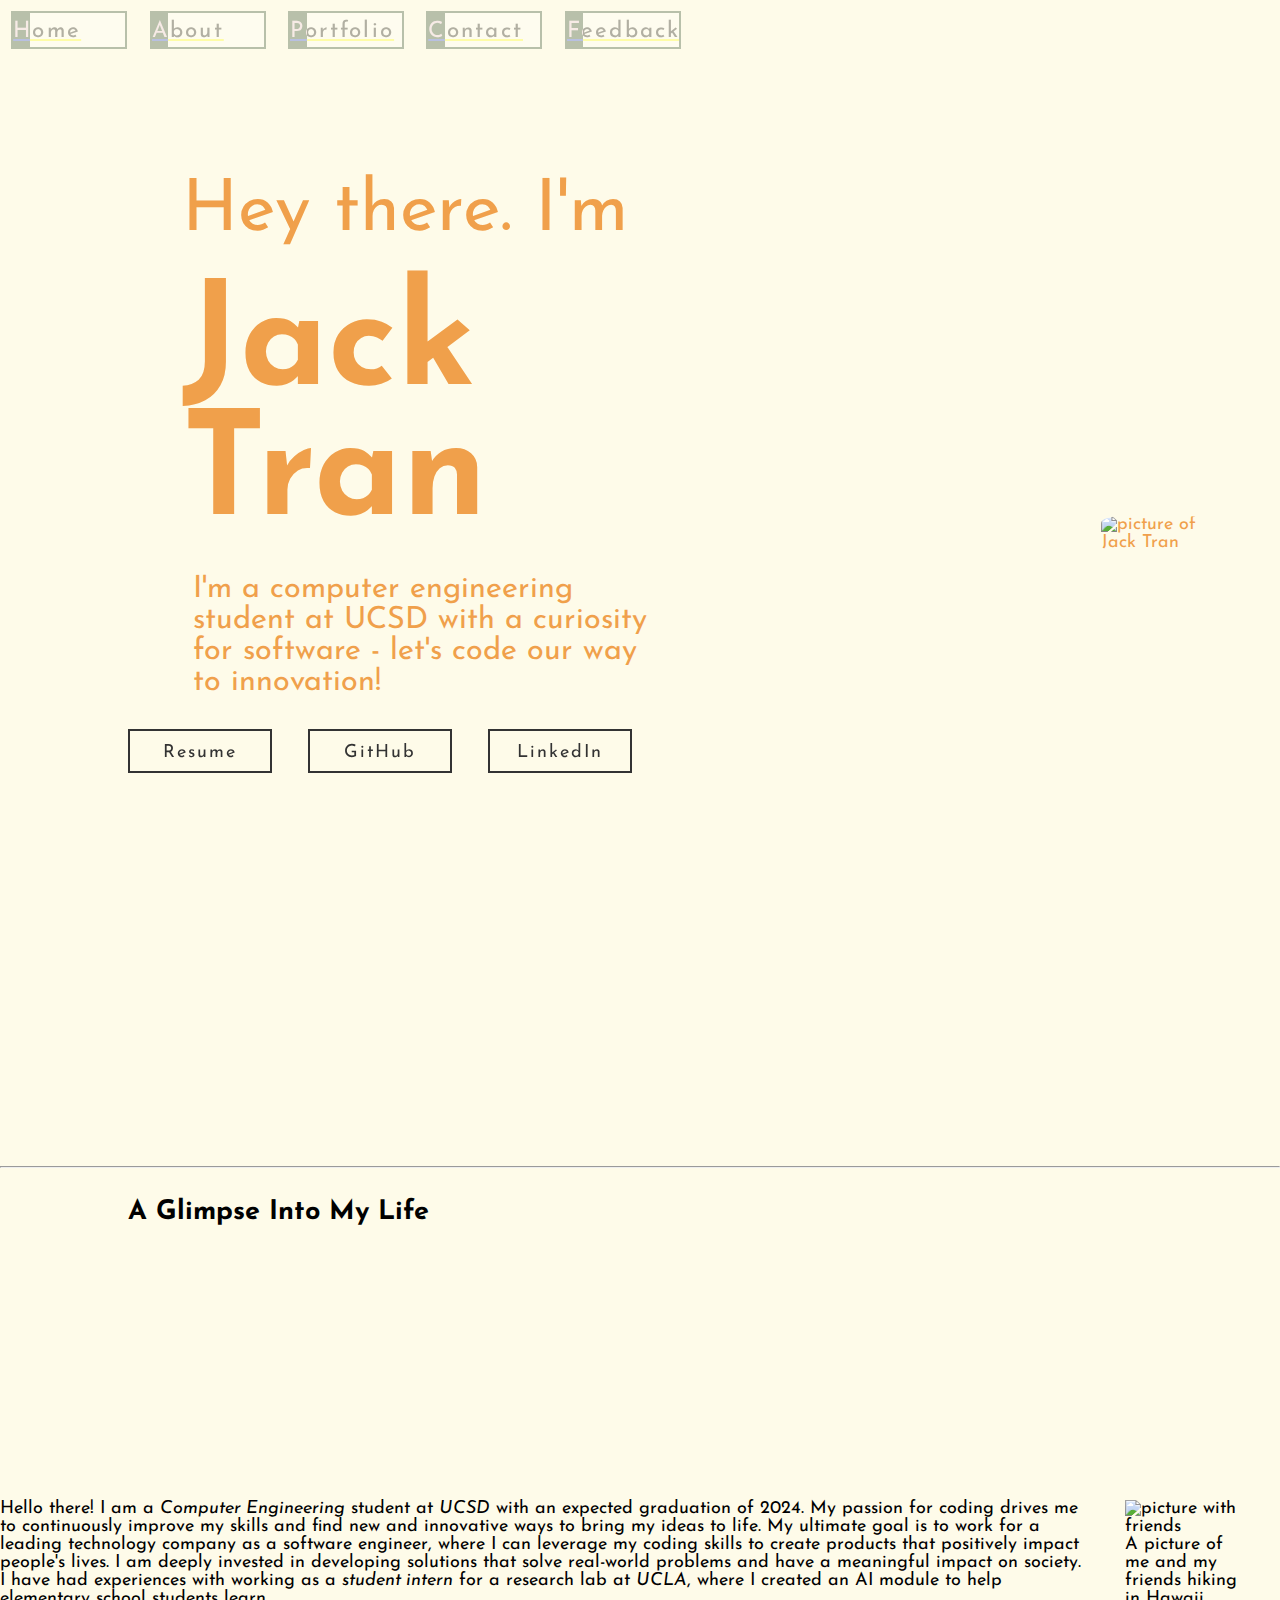
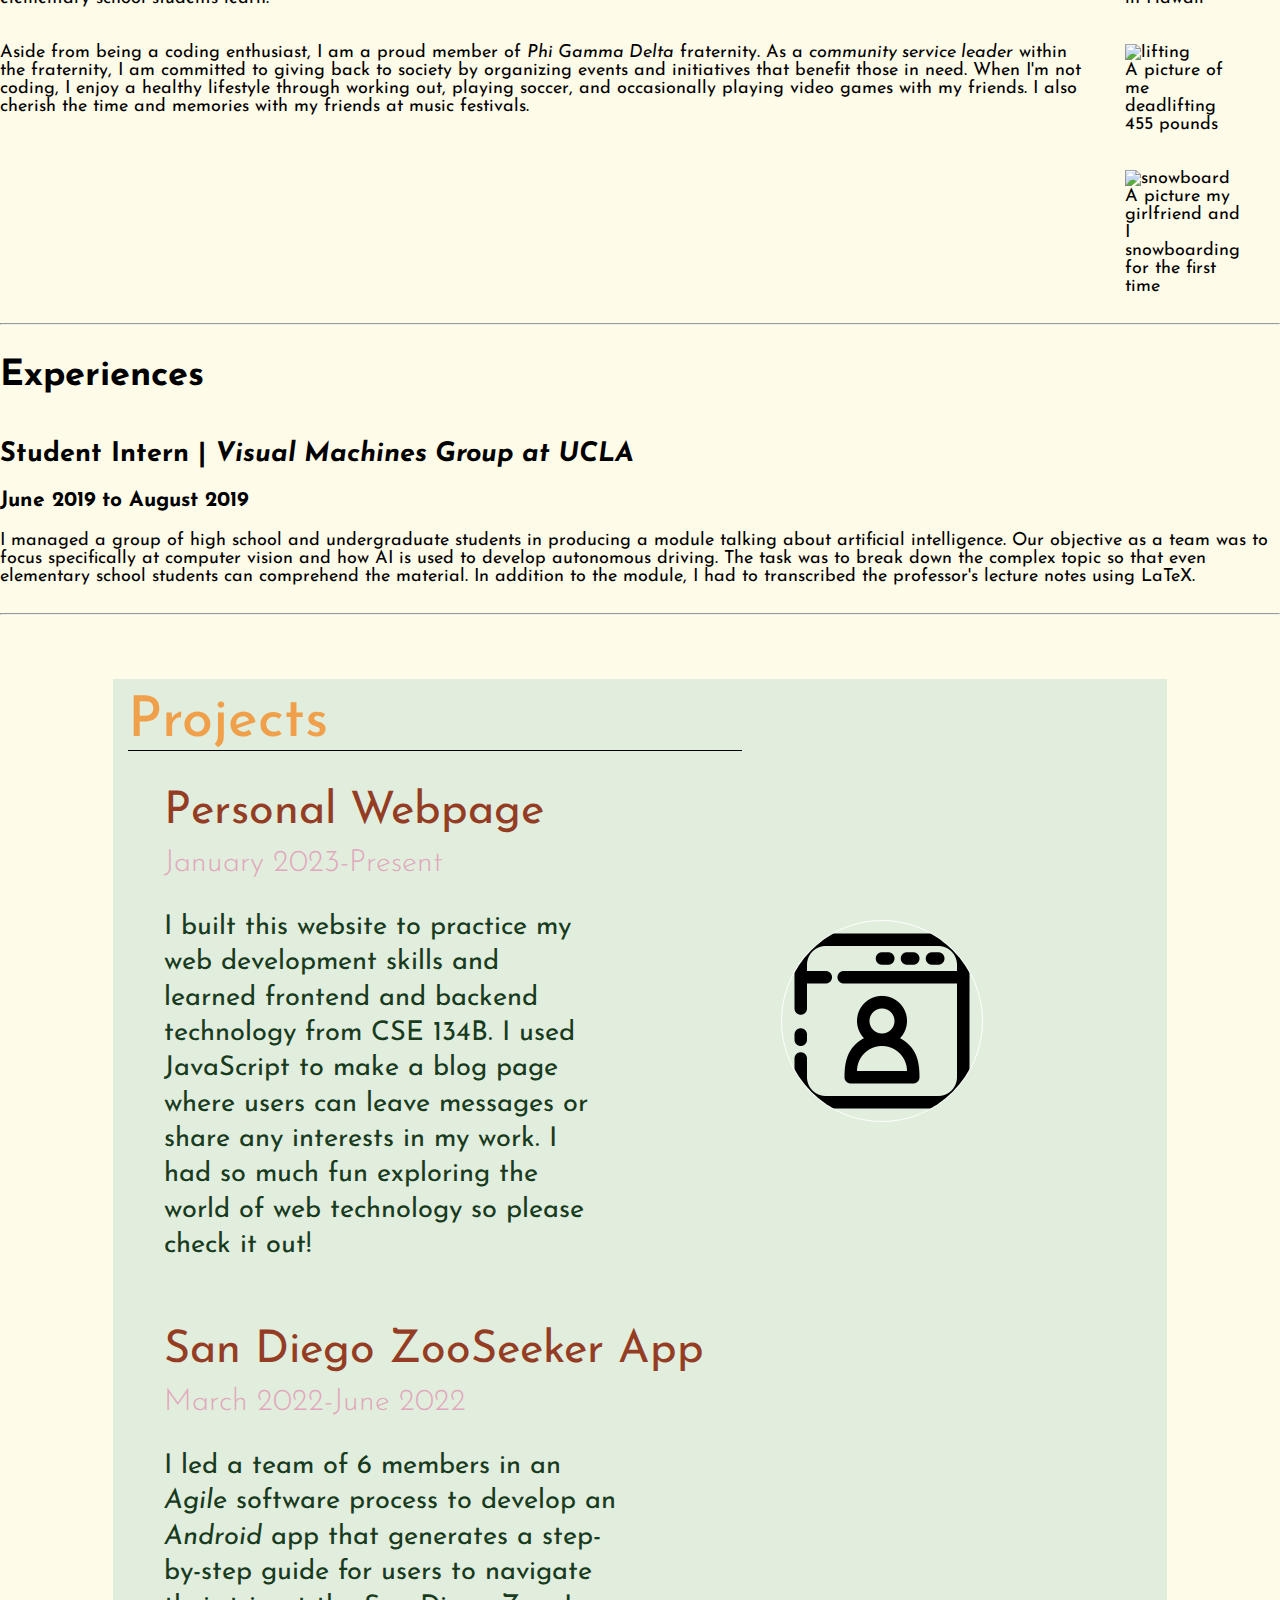
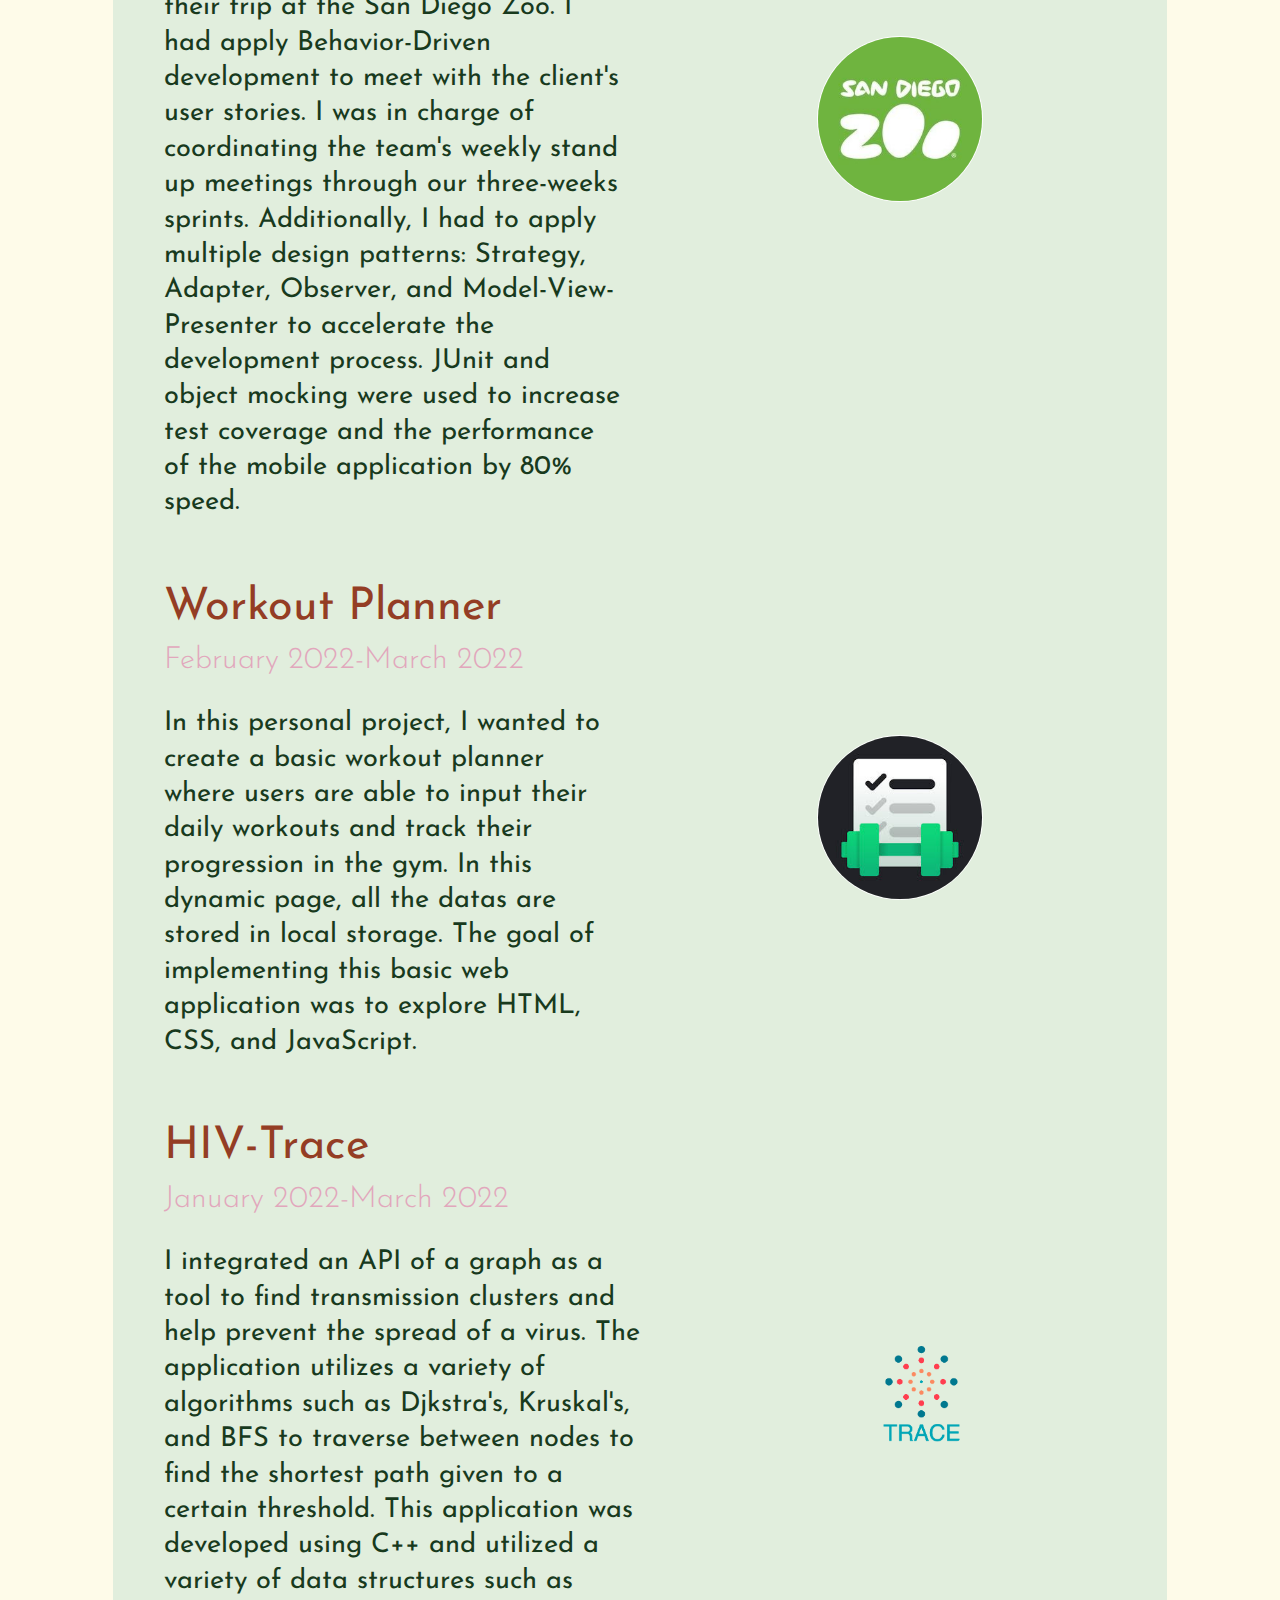
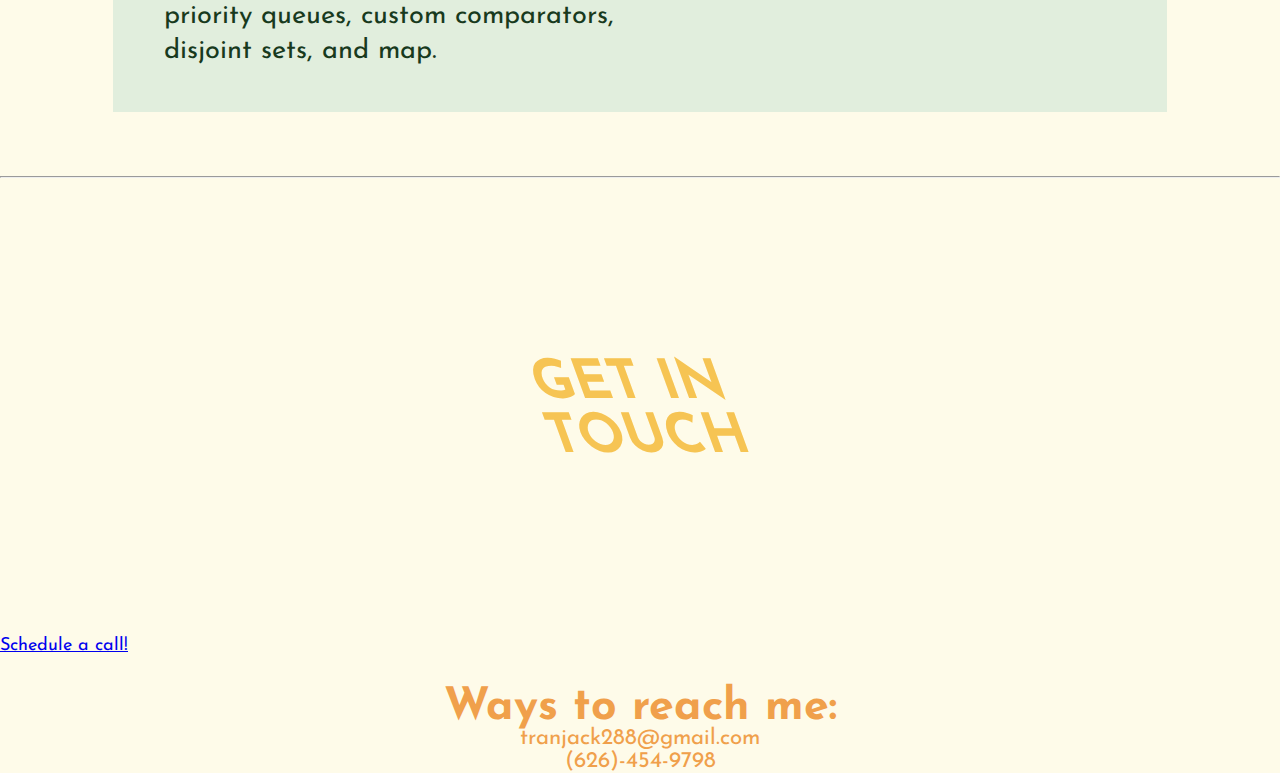
==== commit 45b364bc: "Update index.html" ====
--- a/index.html
+++ b/index.html
@@ -42,7 +42,7 @@
                 <li class="nav"><a href="#about_me"><span>About Me</span></a></li>
                 <li class="nav"><a href="#experiences"><span>Portfolio</span></a></li>
                 <li class="nav"><a href="#contact_me"><span>Contact Me</span></a></li>
-                <li class="nav"><a href="JS-solutions\styledcrud.html"><span>Feedback</span></a></li>
+                <li class="nav"><a href="JS-solutions\styledcrud.html" target="_blank"><span>Feedback</span></a></li>
             </ul>
         </nav>
     </header>
@@ -218,24 +218,10 @@
         <section id="contact_me" class="flex-container column ">
             <!-- <h2>Don't hesitate and reach out!</h2> -->
             <section class="flex-container">
-                <form method="post" action="contactform.php">
-                    <span class="span-contact">
-                        Don't hesitate and reach out!
-                    </span>
-                    <div class="flex-container column">
-                        <label for="name">Name:</label>
-                        <input class="input2" type="text" id="name" name="name">
-                    </div>
-                    <div class="flex-container column">
-                        <label for="email-form">Email Address:</label>
-                        <input type="email" id="email-form" name="email-form">
-                    </div>
-                    <div class="flex-container column">
-                        <textarea placeholder="Enter a message" cols="50" rows="10"></textarea>
-                        <input type="submit" value="Submit">
-                    </div>
-
-                </form>
+                <span class="span-contact">
+                    <a href="https://calendly.com/jacktran/coffeechat" target="_blank">Schedule a call!</a>
+                </span>
+
             </section>
 
         </section>
@@ -248,4 +234,4 @@
 
 </body>
 
-</html>+</html>
